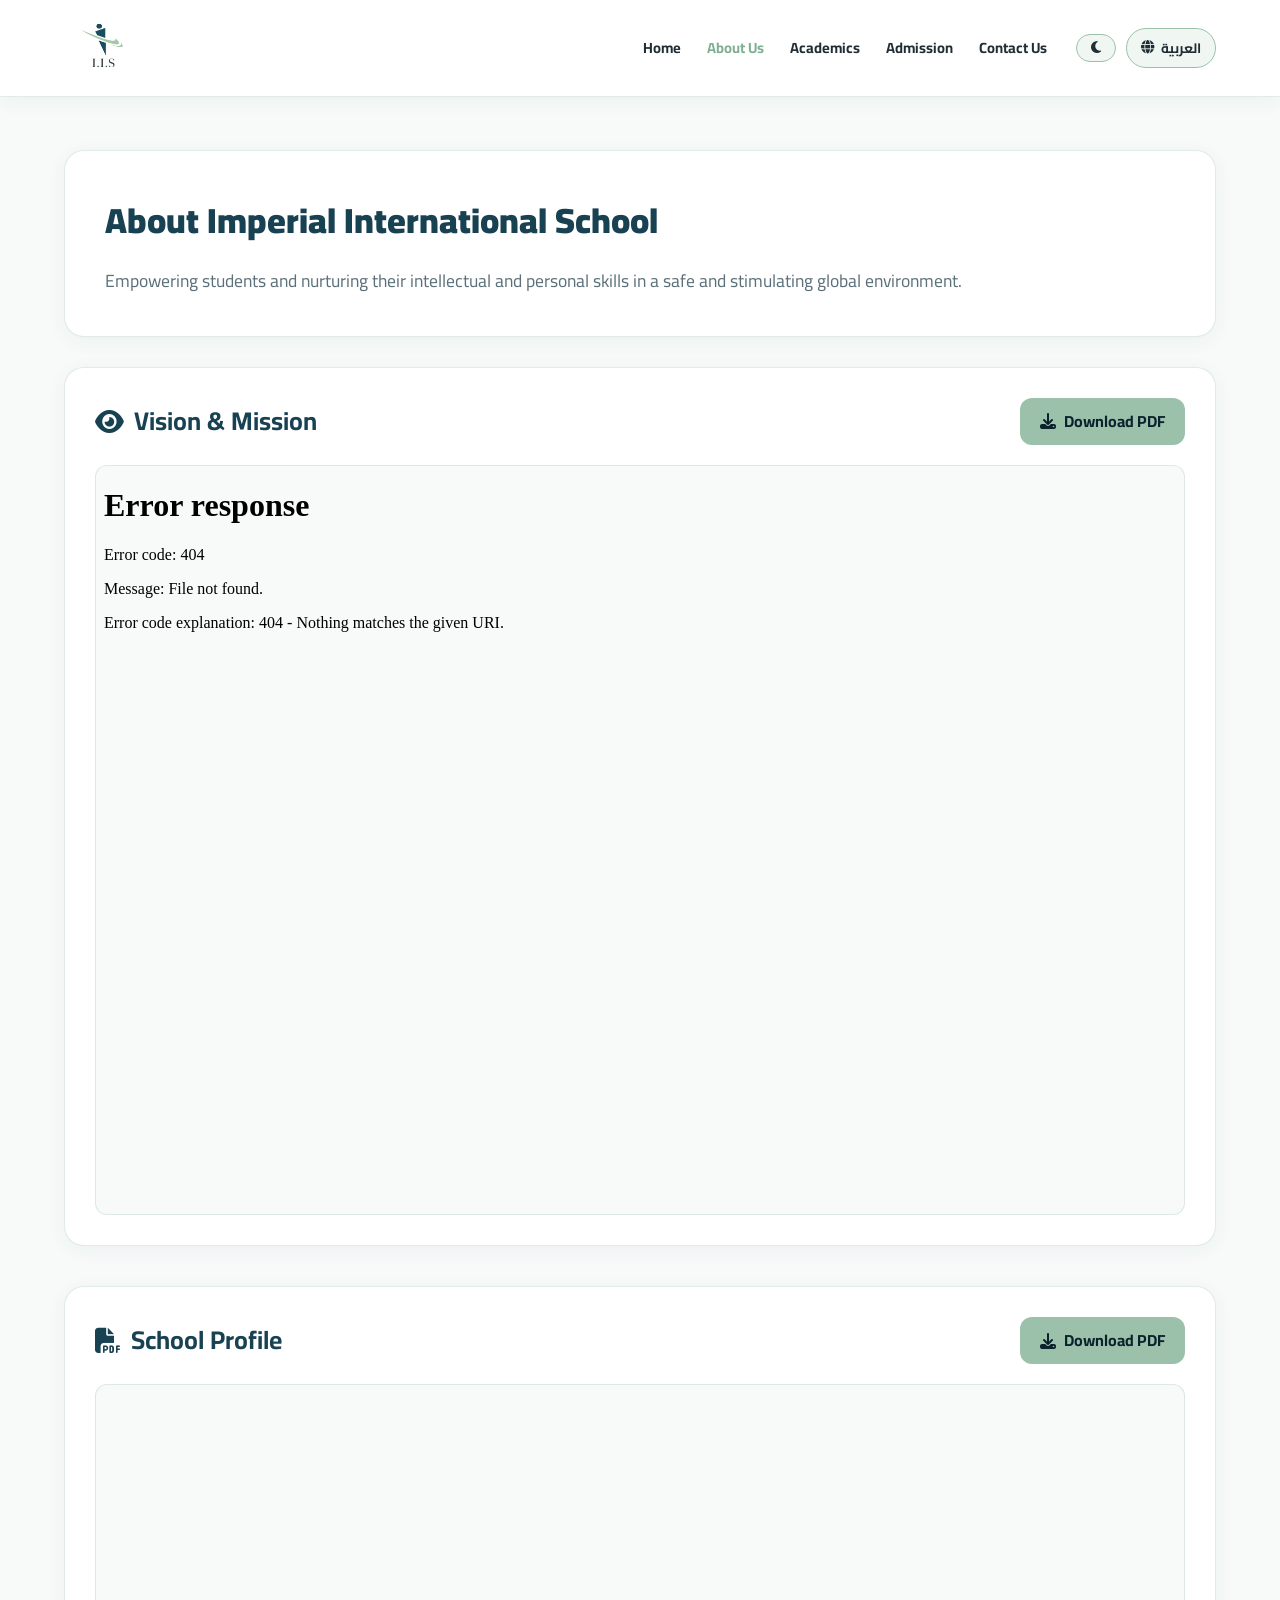
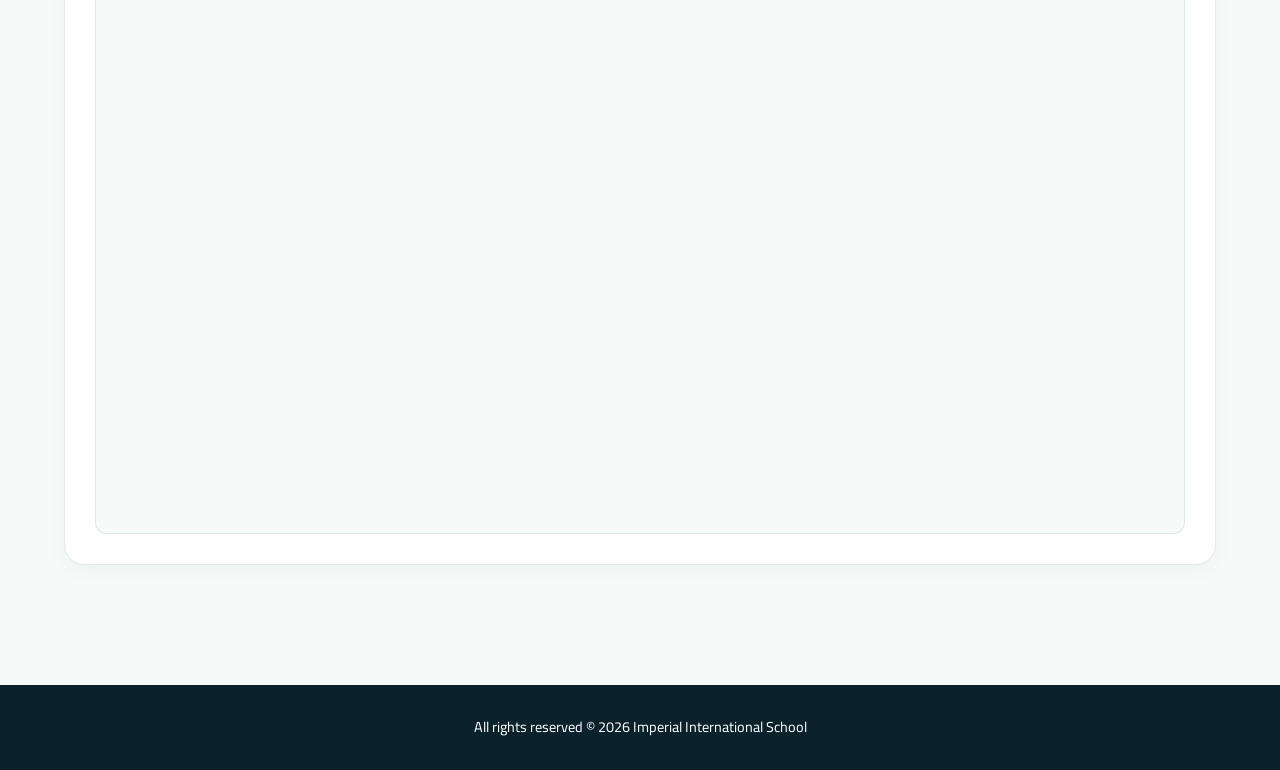
==== about.html @ c3d0365a "Update about.html" ====
<!DOCTYPE html>
<html lang="en" dir="ltr" data-theme="light" id="htmlRoot">
<head>
    <meta charset="UTF-8">
    <meta name="viewport" content="width=device-width, initial-scale=1.0">
    <title>About Us | Imperial International School</title>
    <!-- استدعاء الخط والأيقونات -->
    <link href="https://fonts.googleapis.com/css2?family=Cairo:wght@400;600;700;800;900&display=swap" rel="stylesheet">
    <link rel="stylesheet" href="https://cdnjs.cloudflare.com/ajax/libs/font-awesome/6.4.0/css/all.min.css">
    
    <style>
        /* ==================== المتغيرات ولوحة الألوان ==================== */
        :root {
            --primary: #184152;
            --primary-dark: #0b222d;
            --accent: #9bc1aa;
            --accent-hover: #7fae91;
            --accent-light: rgba(155, 193, 170, 0.12);
            --bg-light: #f7faf9;
            --white: #ffffff;
            --text-dark: #1f2d34;
            --text-muted: #5c707a;
            --shadow-sm: 0 4px 20px rgba(24, 65, 82, 0.05);
            --glass-border: rgba(155, 193, 170, 0.3);
            --header-bg: rgba(255, 255, 255, 0.95);
        }

        [data-theme="dark"] {
            --primary: #24586e;
            --primary-dark: #061218;
            --accent: #aed3bc;
            --accent-hover: #91bda1;
            --accent-light: rgba(174, 211, 188, 0.1);
            --bg-light: #081116;
            --white: #122129;
            --text-dark: #f0f5f8;
            --text-muted: #8ca2ad;
            --shadow-sm: 0 4px 20px rgba(0, 0, 0, 0.4);
            --glass-border: rgba(255, 255, 255, 0.08);
            --header-bg: rgba(18, 33, 41, 0.95);
        }

        * {
            margin: 0;
            padding: 0;
            box-sizing: border-box;
            font-family: 'Cairo', sans-serif;
            scroll-behavior: smooth;
            transition: background-color 0.3s ease, color 0.3s ease, border-color 0.3s ease;
        }

        body {
            background-color: var(--bg-light);
            color: var(--text-dark);
            line-height: 1.7;
        }

        .container {
            width: 90%;
            max-width: 1240px;
            margin: 0 auto;
        }

        /* ==================== الهيدر والشعار ==================== */
        header {
            background: var(--header-bg);
            backdrop-filter: blur(16px);
            -webkit-backdrop-filter: blur(16px);
            position: fixed;
            top: 0;
            left: 0;
            width: 100%;
            z-index: 1000;
            padding: 8px 0;
            border-bottom: 1px solid var(--glass-border);
            box-shadow: var(--shadow-sm);
        }

        .nav-container {
            display: flex;
            justify-content: space-between;
            align-items: center;
        }

        .logo-container {
            display: flex;
            align-items: center;
            text-decoration: none;
            flex-shrink: 0;
        }

        .school-logo {
            height: 80px;
            width: auto;
            max-height: 95px;
            object-fit: contain;
            transition: transform 0.3s ease;
        }

        .school-logo:hover {
            transform: scale(1.05);
        }

        .nav-right-group {
            display: flex;
            align-items: center;
            gap: 25px;
        }

        .nav-links {
            display: flex;
            list-style: none;
            align-items: center;
            gap: 18px;
        }

        .nav-links li a {
            text-decoration: none;
            color: var(--text-dark);
            font-weight: 700;
            font-size: 0.92rem;
            transition: 0.3s;
            padding: 6px 4px;
        }

        .nav-links li a:hover, 
        .nav-links li a.active {
            color: var(--accent-hover);
        }

        .controls-group {
            display: flex;
            gap: 10px;
            align-items: center;
        }

        .theme-btn, .lang-btn {
            background: rgba(155, 193, 170, 0.15);
            border: 1px solid var(--accent);
            color: var(--text-dark);
            padding: 6px 14px;
            border-radius: 20px;
            cursor: pointer;
            font-weight: 700;
            font-size: 0.85rem;
            display: flex;
            align-items: center;
            gap: 6px;
            transition: all 0.3s ease;
        }

        .theme-btn:hover, .lang-btn:hover {
            background: var(--accent);
            color: #0b222d;
        }

        /* ==================== المحتوى الرئيسي ==================== */
        .main-content {
            padding: 150px 0 80px 0;
            min-height: calc(100vh - 100px);
        }

        .about-card {
            background: var(--white);
            padding: 40px;
            border-radius: 20px;
            border: 1px solid var(--glass-border);
            box-shadow: var(--shadow-sm);
            margin-bottom: 30px;
        }

        .about-card h1 {
            font-size: 2.2rem;
            font-weight: 900;
            margin-bottom: 15px;
            color: var(--primary);
        }

        [data-theme="dark"] .about-card h1 {
            color: var(--accent);
        }

        .about-card p {
            font-size: 1.1rem;
            color: var(--text-muted);
        }

        /* ==================== قسم ملفات الـ PDF ==================== */
        .pdf-section {
            background: var(--white);
            padding: 30px;
            border-radius: 20px;
            border: 1px solid var(--glass-border);
            box-shadow: var(--shadow-sm);
            margin-bottom: 40px;
        }

        .pdf-header {
            display: flex;
            justify-content: space-between;
            align-items: center;
            margin-bottom: 20px;
            flex-wrap: wrap;
            gap: 15px;
        }

        .pdf-header h2 {
            font-size: 1.6rem;
            color: var(--primary);
            display: flex;
            align-items: center;
            gap: 10px;
        }

        [data-theme="dark"] .pdf-header h2 {
            color: var(--accent);
        }

        .download-btn {
            background: var(--accent);
            color: #0b222d;
            padding: 10px 20px;
            border-radius: 12px;
            text-decoration: none;
            font-weight: 700;
            display: inline-flex;
            align-items: center;
            gap: 8px;
            transition: all 0.3s ease;
        }

        .download-btn:hover {
            background: var(--accent-hover);
            transform: translateY(-2px);
        }

        .pdf-frame-container {
            width: 100%;
            height: 750px;
            border-radius: 12px;
            overflow: hidden;
            border: 1px solid var(--glass-border);
            background: var(--bg-light);
        }

        .pdf-frame-container iframe {
            width: 100%;
            height: 100%;
            border: none;
        }

        footer {
            background: var(--primary-dark);
            color: #ffffff;
            padding: 30px 0;
            text-align: center;
            font-size: 0.9rem;
        }
    </style>
</head>
<body>

    <!-- الهيدر الموحد -->
    <header>
        <div class="container nav-container">
            <a href="index.html" class="logo-container">
                <img src="images/imperial-logo.png" alt="Imperial International School Logo" class="school-logo">
            </a>
            
            <div class="nav-right-group">
                <ul class="nav-links">
                    <li><a href="index.html" data-key="nav-home">Home</a></li>
                    <li><a href="about.html" class="active" data-key="nav-about">About Us</a></li>
                    <li><a href="academics.html" data-key="nav-programs">Academics</a></li>
                    <li><a href="admission.html" data-key="nav-admission">Admission</a></li>
                    <li><a href="contact.html" data-key="nav-contact">Contact Us</a></li>
                </ul>

                <div class="controls-group">
                    <button class="theme-btn" id="themeToggle">
                        <i class="fa-solid fa-moon" id="themeIcon"></i>
                    </button>
                    <button class="lang-btn" id="langToggle">
                        <i class="fa-solid fa-globe"></i> <span id="langText">العربية</span>
                    </button>
                </div>
            </div>
        </div>
    </header>

    <!-- المحتوى الرئيسي -->
    <main class="main-content">
        <div class="container">
            <!-- بطاقة التعريف -->
            <div class="about-card">
                <h1 data-key="about-title">About Imperial International School</h1>
                <p data-key="about-desc">Empowering students and nurturing their intellectual and personal skills in a safe and stimulating global environment.</p>
            </div>

            <!-- 1. قسم ملف الرؤية والرسالة Vision PDF -->
            <section class="pdf-section" id="Vision">
                <div class="pdf-header">
                    <h2><i class="fa-solid fa-eye"></i> <span data-key="vision-title">Vision & Mission</span></h2>
                    <a href="IIS Profile/Vision.pdf" download class="download-btn">
                        <i class="fa-solid fa-download"></i> <span data-key="pdf-download">Download PDF</span>
                    </a>
                </div>

                <div class="pdf-frame-container">
                    <iframe src="IIS Profile/Vision.pdf">
                        <p>Your browser does not support embedded PDFs. <a href="IIS Profile/Vision.pdf">Click here to download</a>.</p>
                    </iframe>
                </div>
            </section>

            <!-- 2. قسم ملف بروفايل المدرسة School Profile PDF -->
            <section class="pdf-section" id="profile">
                <div class="pdf-header">
                    <h2><i class="fa-solid fa-file-pdf"></i> <span data-key="profile-title">School Profile</span></h2>
                    <a href="IIS Profile/IIS-School-Profile.pdf" download class="download-btn">
                        <i class="fa-solid fa-download"></i> <span data-key="pdf-download">Download PDF</span>
                    </a>
                </div>

                <div class="pdf-frame-container">
                    <iframe src="IIS Profile/IIS-School-Profile.pdf">
                        <p>Your browser does not support embedded PDFs. <a href="IIS Profile/IIS-School-Profile.pdf">Click here to download</a>.</p>
                    </iframe>
                </div>
            </section>
        </div>
    </main>

    <!-- الفوتر -->
    <footer>
        <div class="container">
            <p data-key="footer-text">All rights reserved © 2026 Imperial International School</p>
        </div>
    </footer>

    <!-- السكربت للتحكم بالوضع واللغة -->
    <script>
        const translations = {
            ar: {
                "nav-home": "الرئيسية",
                "nav-about": "عن المدرسة",
                "nav-programs": "البرامج التعليمية",
                "nav-admission": "القبول والتسجيل",
                "nav-contact": "تواصل معنا",
                "about-title": "عن مدرسة الفخامة العالمية",
                "about-desc": "تمكين الطلاب وتنمية مهاراتهم الفكرية والشخصية من خلال بيئة تعليمية آمنة ومحفزة ذات معايير عالمية.",
                "vision-title": "الرؤية والرسالة",
                "profile-title": "الملف التعريفي للمدرسة",
                "pdf-download": "تحميل الملف (PDF)",
                "footer-text": "جميع الحقوق محفوظة © 2026 مدرسة الفخامة العالمية",
                "lang-btn": "English"
            },
            en: {
                "nav-home": "Home",
                "nav-about": "About Us",
                "nav-programs": "Academics",
                "nav-admission": "Admission",
                "nav-contact": "Contact Us",
                "about-title": "About Imperial International School",
                "about-desc": "Empowering students and nurturing their intellectual and personal skills in a safe and stimulating global environment.",
                "vision-title": "Vision & Mission",
                "profile-title": "School Profile",
                "pdf-download": "Download PDF",
                "footer-text": "All rights reserved © 2026 Imperial International School",
                "lang-btn": "العربية"
            }
        };

        const themeToggleBtn = document.getElementById('themeToggle');
        const themeIcon = document.getElementById('themeIcon');
        
        const savedTheme = localStorage.getItem('theme') || 'light';
        document.documentElement.setAttribute('data-theme', savedTheme);
        updateThemeIcon(savedTheme);

        themeToggleBtn.addEventListener('click', () => {
            const currentTheme = document.documentElement.getAttribute('data-theme');
            const newTheme = currentTheme === 'dark' ? 'light' : 'dark';
            
            document.documentElement.setAttribute('data-theme', newTheme);
            localStorage.setItem('theme', newTheme);
            updateThemeIcon(newTheme);
        });

        function updateThemeIcon(theme) {
            if (theme === 'dark') {
                themeIcon.className = 'fa-solid fa-sun';
            } else {
                themeIcon.className = 'fa-solid fa-moon';
            }
        }

        const langToggleBtn = document.getElementById('langToggle');
        const langText = document.getElementById('langText');
        
        let currentLang = localStorage.getItem('lang') || 'en';
        applyLanguage(currentLang);

        langToggleBtn.addEventListener('click', () => {
            currentLang = currentLang === 'en' ? 'ar' : 'en';
            localStorage.setItem('lang', currentLang);
            applyLanguage(currentLang);
        });

        function applyLanguage(lang) {
            document.documentElement.setAttribute('lang', lang);
            document.documentElement.setAttribute('dir', lang === 'ar' ? 'rtl' : 'ltr');
            
            document.querySelectorAll('[data-key]').forEach(elem => {
                const key = elem.getAttribute('data-key');
                if (translations[lang] && translations[lang][key]) {
                    elem.textContent = translations[lang][key];
                }
            });

            langText.textContent = translations[lang]["lang-btn"];
        }
    </script>
</body>
</html>
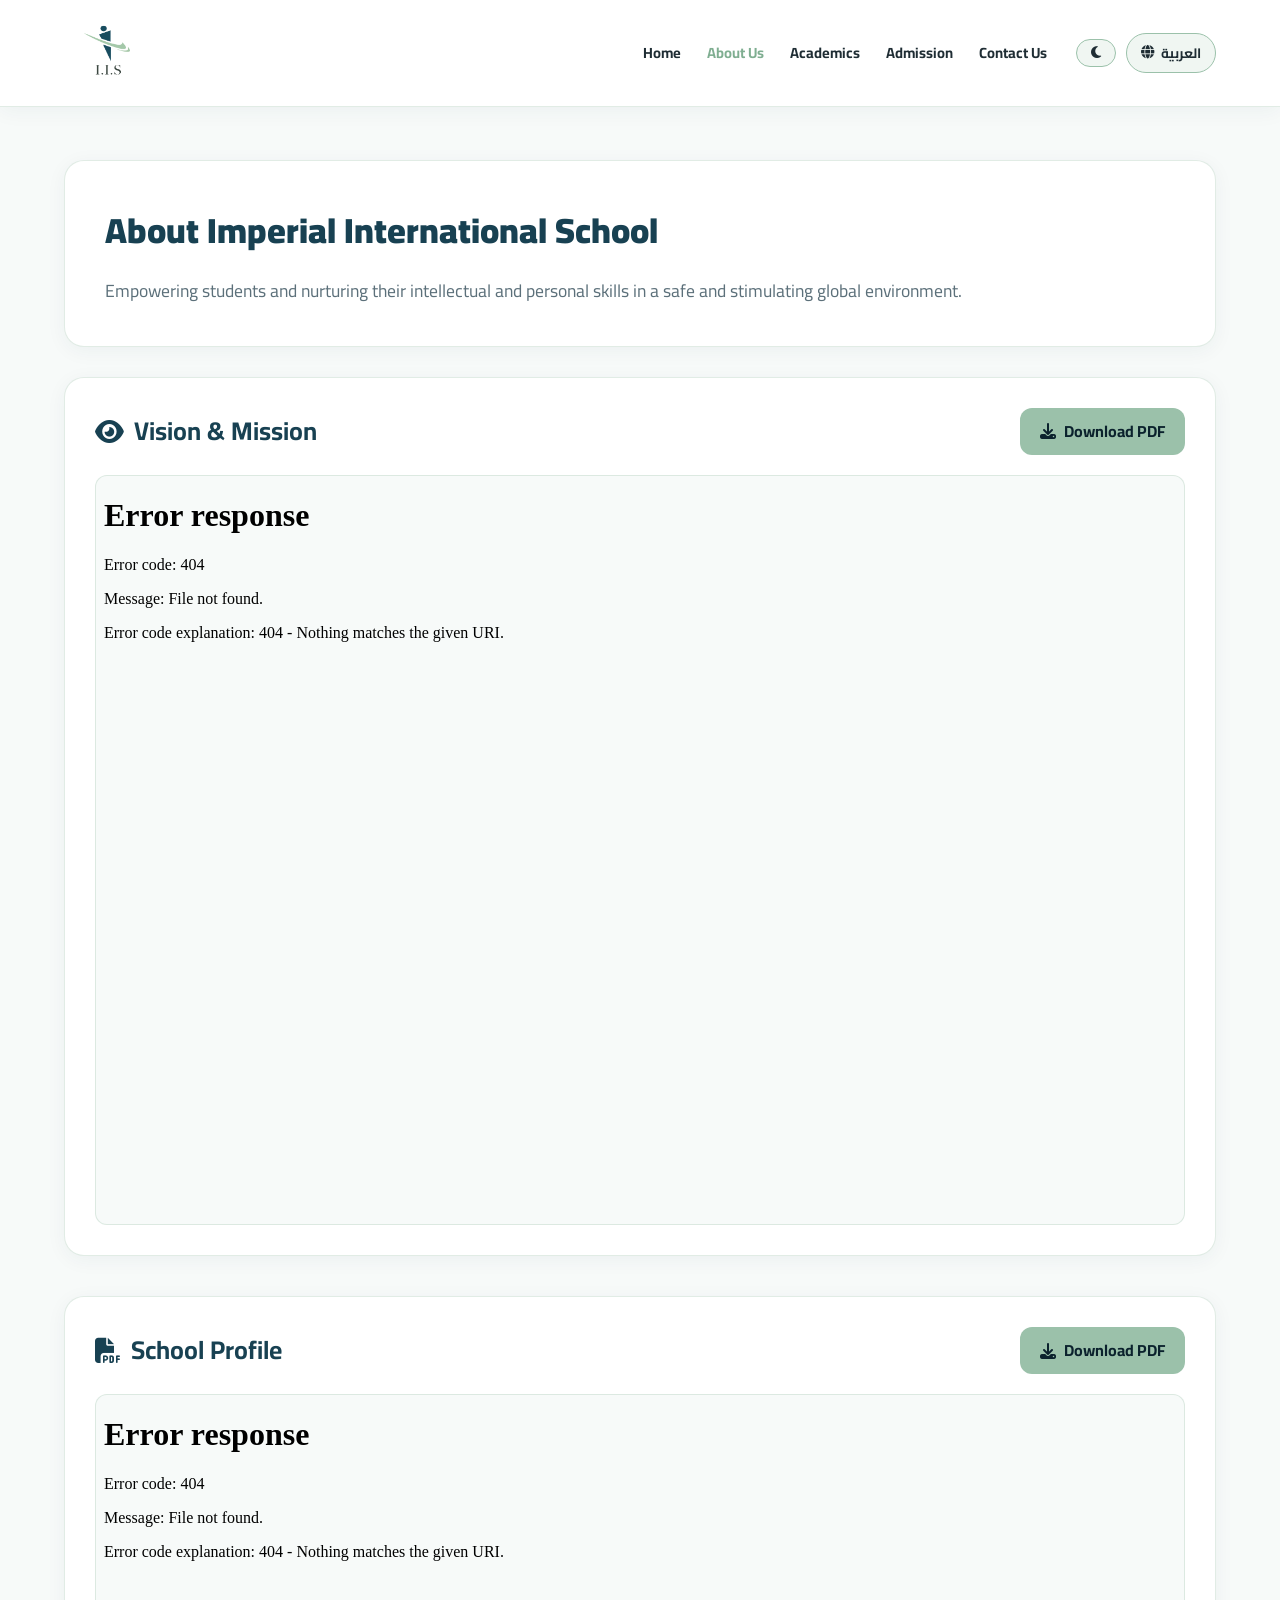
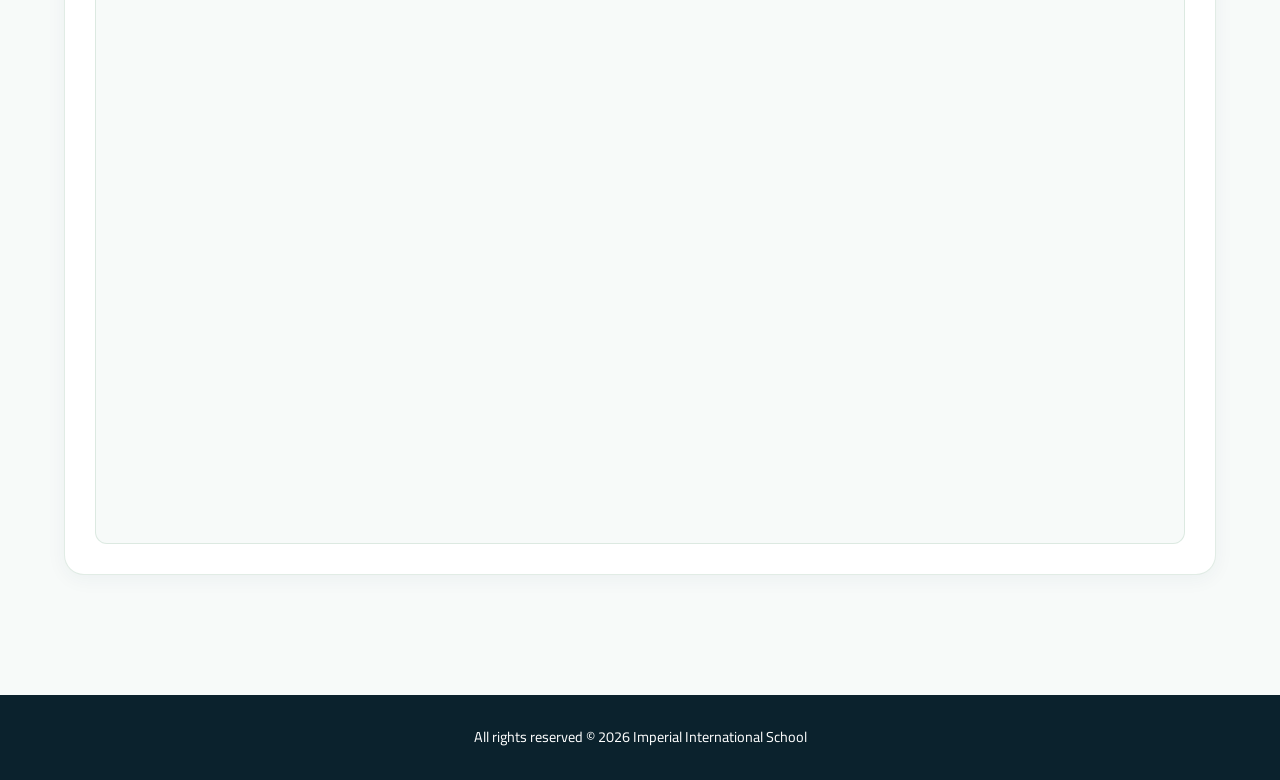
==== commit ee9cf039: "Update about.html" ====
--- a/about.html
+++ b/about.html
@@ -90,9 +90,9 @@
         }
 
         .school-logo {
-            height: 80px;
+            height: 90px;
             width: auto;
-            max-height: 95px;
+            max-height: 100px;
             object-fit: contain;
             transition: transform 0.3s ease;
         }
@@ -156,8 +156,8 @@
 
         /* ==================== المحتوى الرئيسي ==================== */
         .main-content {
-            padding: 150px 0 80px 0;
-            min-height: calc(100vh - 100px);
+            padding: 160px 0 80px 0;
+            min-height: calc(100vh - 180px);
         }
 
         .about-card {
@@ -301,14 +301,14 @@
             <section class="pdf-section" id="Vision">
                 <div class="pdf-header">
                     <h2><i class="fa-solid fa-eye"></i> <span data-key="vision-title">Vision & Mission</span></h2>
-                    <a href="IIS Profile/Vision.pdf" download class="download-btn">
+                    <a href="IIS-Profile/Vision.pdf" download class="download-btn">
                         <i class="fa-solid fa-download"></i> <span data-key="pdf-download">Download PDF</span>
                     </a>
                 </div>
 
                 <div class="pdf-frame-container">
-                    <iframe src="IIS Profile/Vision.pdf">
-                        <p>Your browser does not support embedded PDFs. <a href="IIS Profile/Vision.pdf">Click here to download</a>.</p>
+                    <iframe src="IIS-Profile/Vision.pdf">
+                        <p>Your browser does not support embedded PDFs. <a href="IIS-Profile/Vision.pdf">Click here to download</a>.</p>
                     </iframe>
                 </div>
             </section>
@@ -317,14 +317,14 @@
             <section class="pdf-section" id="profile">
                 <div class="pdf-header">
                     <h2><i class="fa-solid fa-file-pdf"></i> <span data-key="profile-title">School Profile</span></h2>
-                    <a href="IIS Profile/IIS-School-Profile.pdf" download class="download-btn">
+                    <a href="IIS-Profile/IIS-School-Profile.pdf" download class="download-btn">
                         <i class="fa-solid fa-download"></i> <span data-key="pdf-download">Download PDF</span>
                     </a>
                 </div>
 
                 <div class="pdf-frame-container">
-                    <iframe src="IIS Profile/IIS-School-Profile.pdf">
-                        <p>Your browser does not support embedded PDFs. <a href="IIS Profile/IIS-School-Profile.pdf">Click here to download</a>.</p>
+                    <iframe src="IIS-Profile/IIS-School-Profile.pdf">
+                        <p>Your browser does not support embedded PDFs. <a href="IIS-Profile/IIS-School-Profile.pdf">Click here to download</a>.</p>
                     </iframe>
                 </div>
             </section>
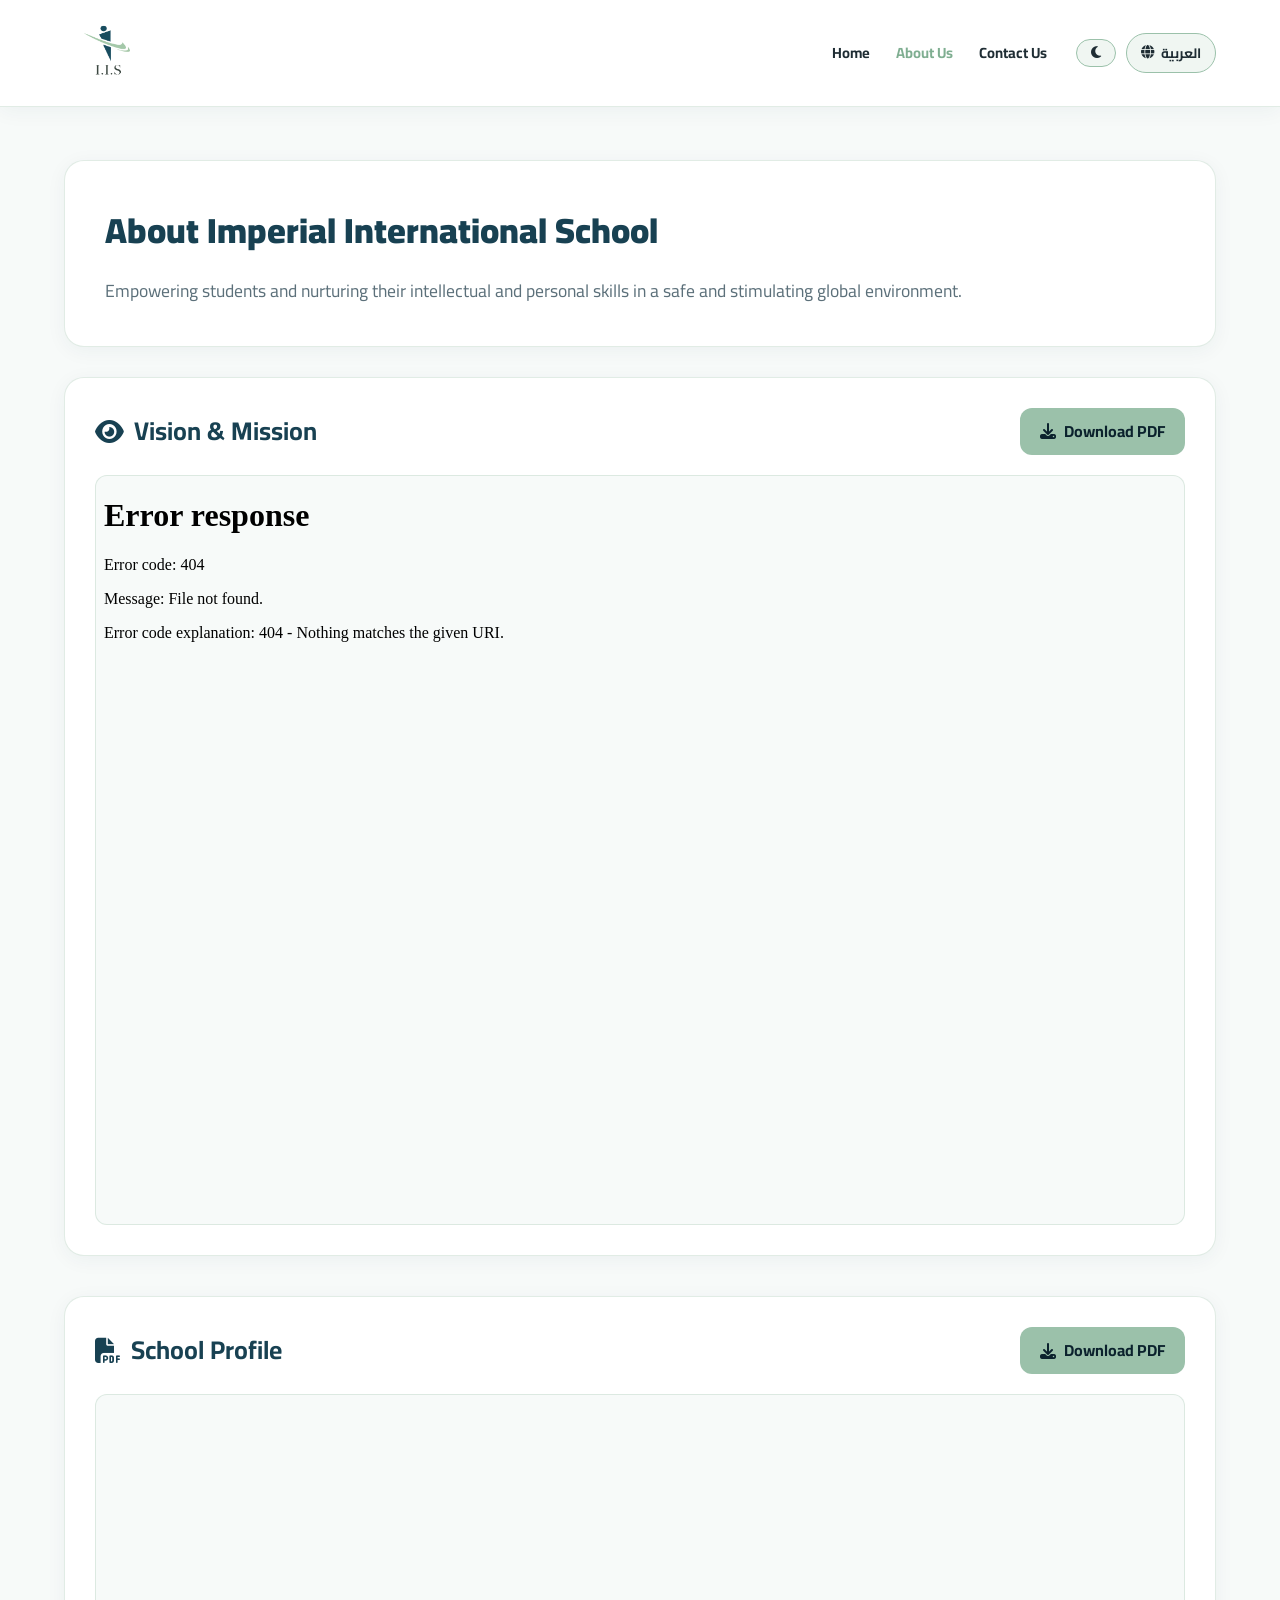
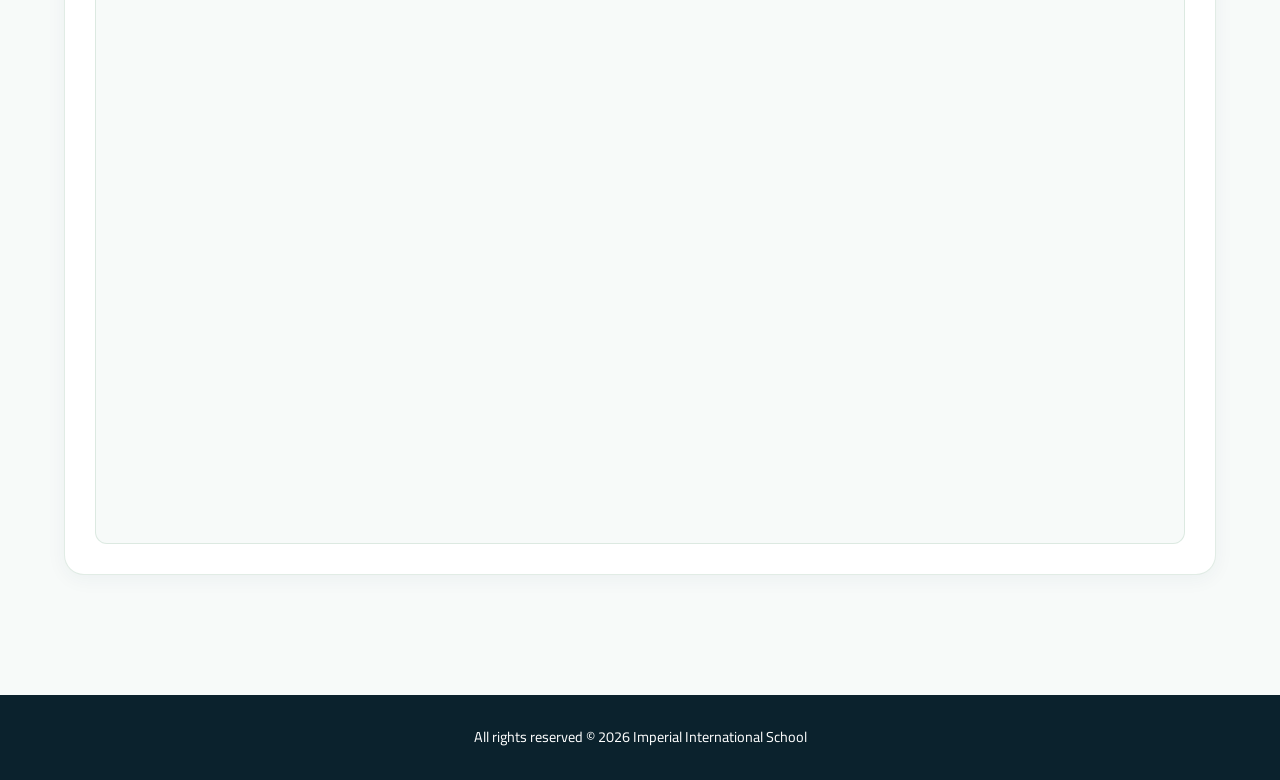
==== commit 4132934d: "Update navigation and PDF links in about.html Removed Academics and Admission links from navigation " ====
--- a/about.html
+++ b/about.html
@@ -271,8 +271,7 @@
                 <ul class="nav-links">
                     <li><a href="index.html" data-key="nav-home">Home</a></li>
                     <li><a href="about.html" class="active" data-key="nav-about">About Us</a></li>
-                    <li><a href="academics.html" data-key="nav-programs">Academics</a></li>
-                    <li><a href="admission.html" data-key="nav-admission">Admission</a></li>
+                    <!-- تم حذف Academics و Admission من القائمة -->
                     <li><a href="contact.html" data-key="nav-contact">Contact Us</a></li>
                 </ul>
 
@@ -297,34 +296,34 @@
                 <p data-key="about-desc">Empowering students and nurturing their intellectual and personal skills in a safe and stimulating global environment.</p>
             </div>
 
-            <!-- 1. قسم ملف الرؤية والرسالة Vision PDF -->
+            <!-- قسم ملف الرؤية والرسالة Vision PDF -->
             <section class="pdf-section" id="Vision">
                 <div class="pdf-header">
                     <h2><i class="fa-solid fa-eye"></i> <span data-key="vision-title">Vision & Mission</span></h2>
-                    <a href="IIS-Profile/Vision.pdf" download class="download-btn">
+                    <a href="IIS%20Profile/Vision.pdf" download class="download-btn">
                         <i class="fa-solid fa-download"></i> <span data-key="pdf-download">Download PDF</span>
                     </a>
                 </div>
 
                 <div class="pdf-frame-container">
-                    <iframe src="IIS-Profile/Vision.pdf">
-                        <p>Your browser does not support embedded PDFs. <a href="IIS-Profile/Vision.pdf">Click here to download</a>.</p>
+                    <iframe src="IIS%20Profile/Vision.pdf">
+                        <p>Your browser does not support embedded PDFs. <a href="IIS%20Profile/Vision.pdf">Click here to download</a>.</p>
                     </iframe>
                 </div>
             </section>
 
-            <!-- 2. قسم ملف بروفايل المدرسة School Profile PDF -->
+            <!-- قسم ملف بروفايل المدرسة School Profile PDF -->
             <section class="pdf-section" id="profile">
                 <div class="pdf-header">
                     <h2><i class="fa-solid fa-file-pdf"></i> <span data-key="profile-title">School Profile</span></h2>
-                    <a href="IIS-Profile/IIS-School-Profile.pdf" download class="download-btn">
+                    <a href="IIS%20Profile/IIS-School-Profile.pdf" download class="download-btn">
                         <i class="fa-solid fa-download"></i> <span data-key="pdf-download">Download PDF</span>
                     </a>
                 </div>
 
                 <div class="pdf-frame-container">
-                    <iframe src="IIS-Profile/IIS-School-Profile.pdf">
-                        <p>Your browser does not support embedded PDFs. <a href="IIS-Profile/IIS-School-Profile.pdf">Click here to download</a>.</p>
+                    <iframe src="IIS%20Profile/IIS-School-Profile.pdf">
+                        <p>Your browser does not support embedded PDFs. <a href="IIS%20Profile/IIS-School-Profile.pdf">Click here to download</a>.</p>
                     </iframe>
                 </div>
             </section>
@@ -344,8 +343,6 @@
             ar: {
                 "nav-home": "الرئيسية",
                 "nav-about": "عن المدرسة",
-                "nav-programs": "البرامج التعليمية",
-                "nav-admission": "القبول والتسجيل",
                 "nav-contact": "تواصل معنا",
                 "about-title": "عن مدرسة الفخامة العالمية",
                 "about-desc": "تمكين الطلاب وتنمية مهاراتهم الفكرية والشخصية من خلال بيئة تعليمية آمنة ومحفزة ذات معايير عالمية.",
@@ -358,8 +355,6 @@
             en: {
                 "nav-home": "Home",
                 "nav-about": "About Us",
-                "nav-programs": "Academics",
-                "nav-admission": "Admission",
                 "nav-contact": "Contact Us",
                 "about-title": "About Imperial International School",
                 "about-desc": "Empowering students and nurturing their intellectual and personal skills in a safe and stimulating global environment.",
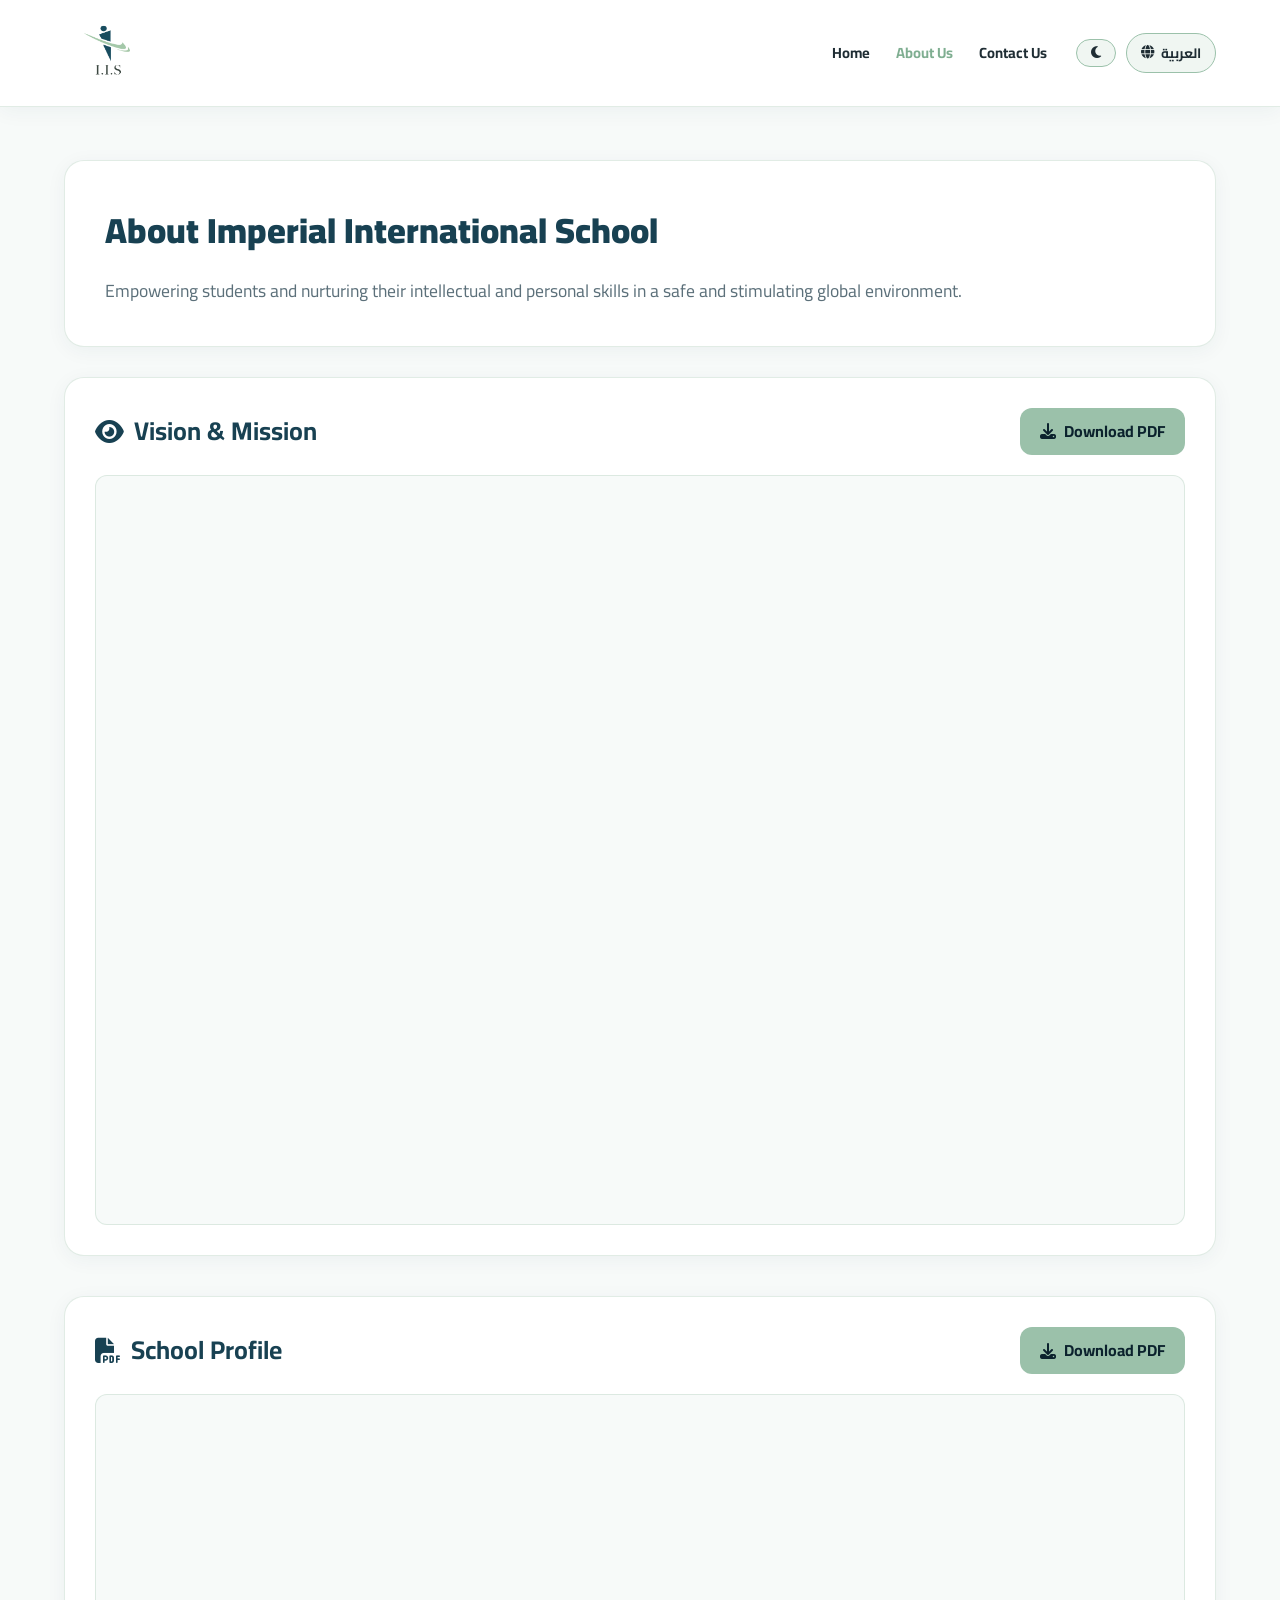
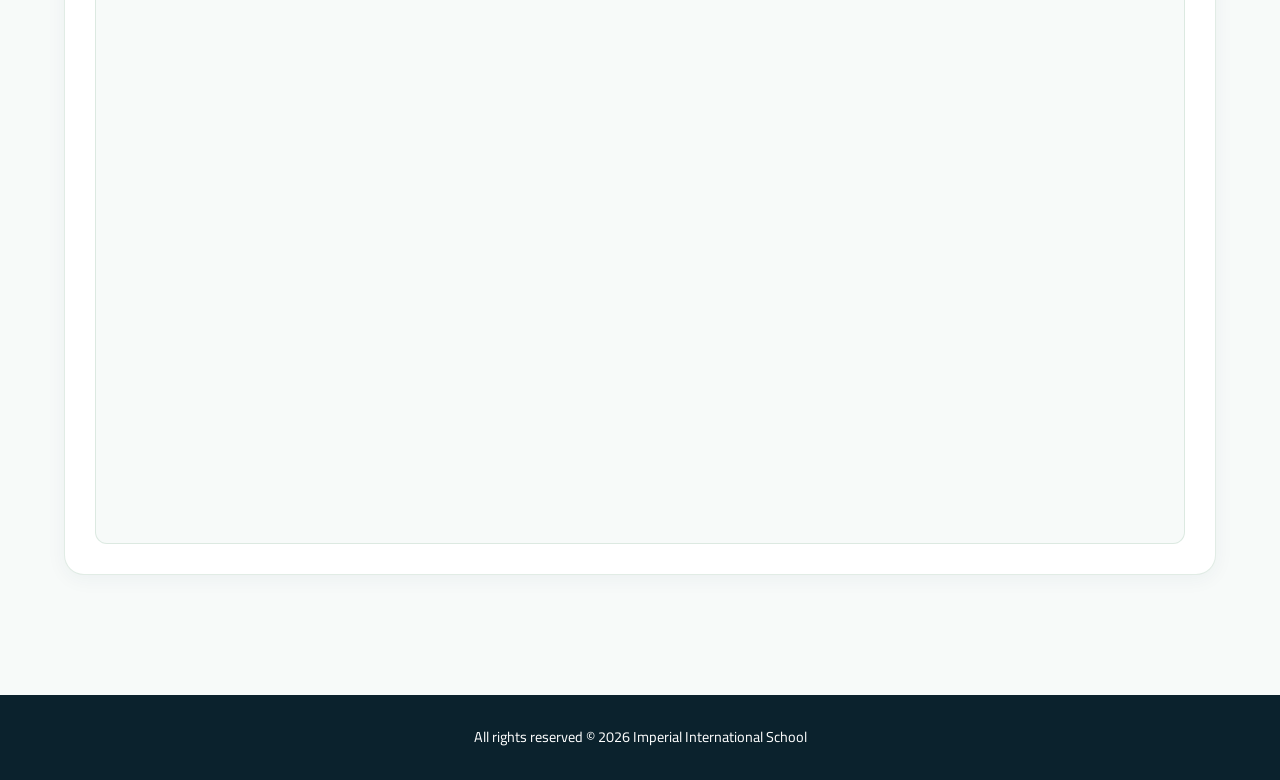
==== commit f22eae5c: "Update about.html" ====
--- a/about.html
+++ b/about.html
@@ -271,7 +271,6 @@
                 <ul class="nav-links">
                     <li><a href="index.html" data-key="nav-home">Home</a></li>
                     <li><a href="about.html" class="active" data-key="nav-about">About Us</a></li>
-                    <!-- تم حذف Academics و Admission من القائمة -->
                     <li><a href="contact.html" data-key="nav-contact">Contact Us</a></li>
                 </ul>
 
@@ -369,6 +368,7 @@
         const themeToggleBtn = document.getElementById('themeToggle');
         const themeIcon = document.getElementById('themeIcon');
         
+        // جعل الثيم الافتراضي نهاري (light) إذا لم يتم اختياره مسبقاً
         const savedTheme = localStorage.getItem('theme') || 'light';
         document.documentElement.setAttribute('data-theme', savedTheme);
         updateThemeIcon(savedTheme);
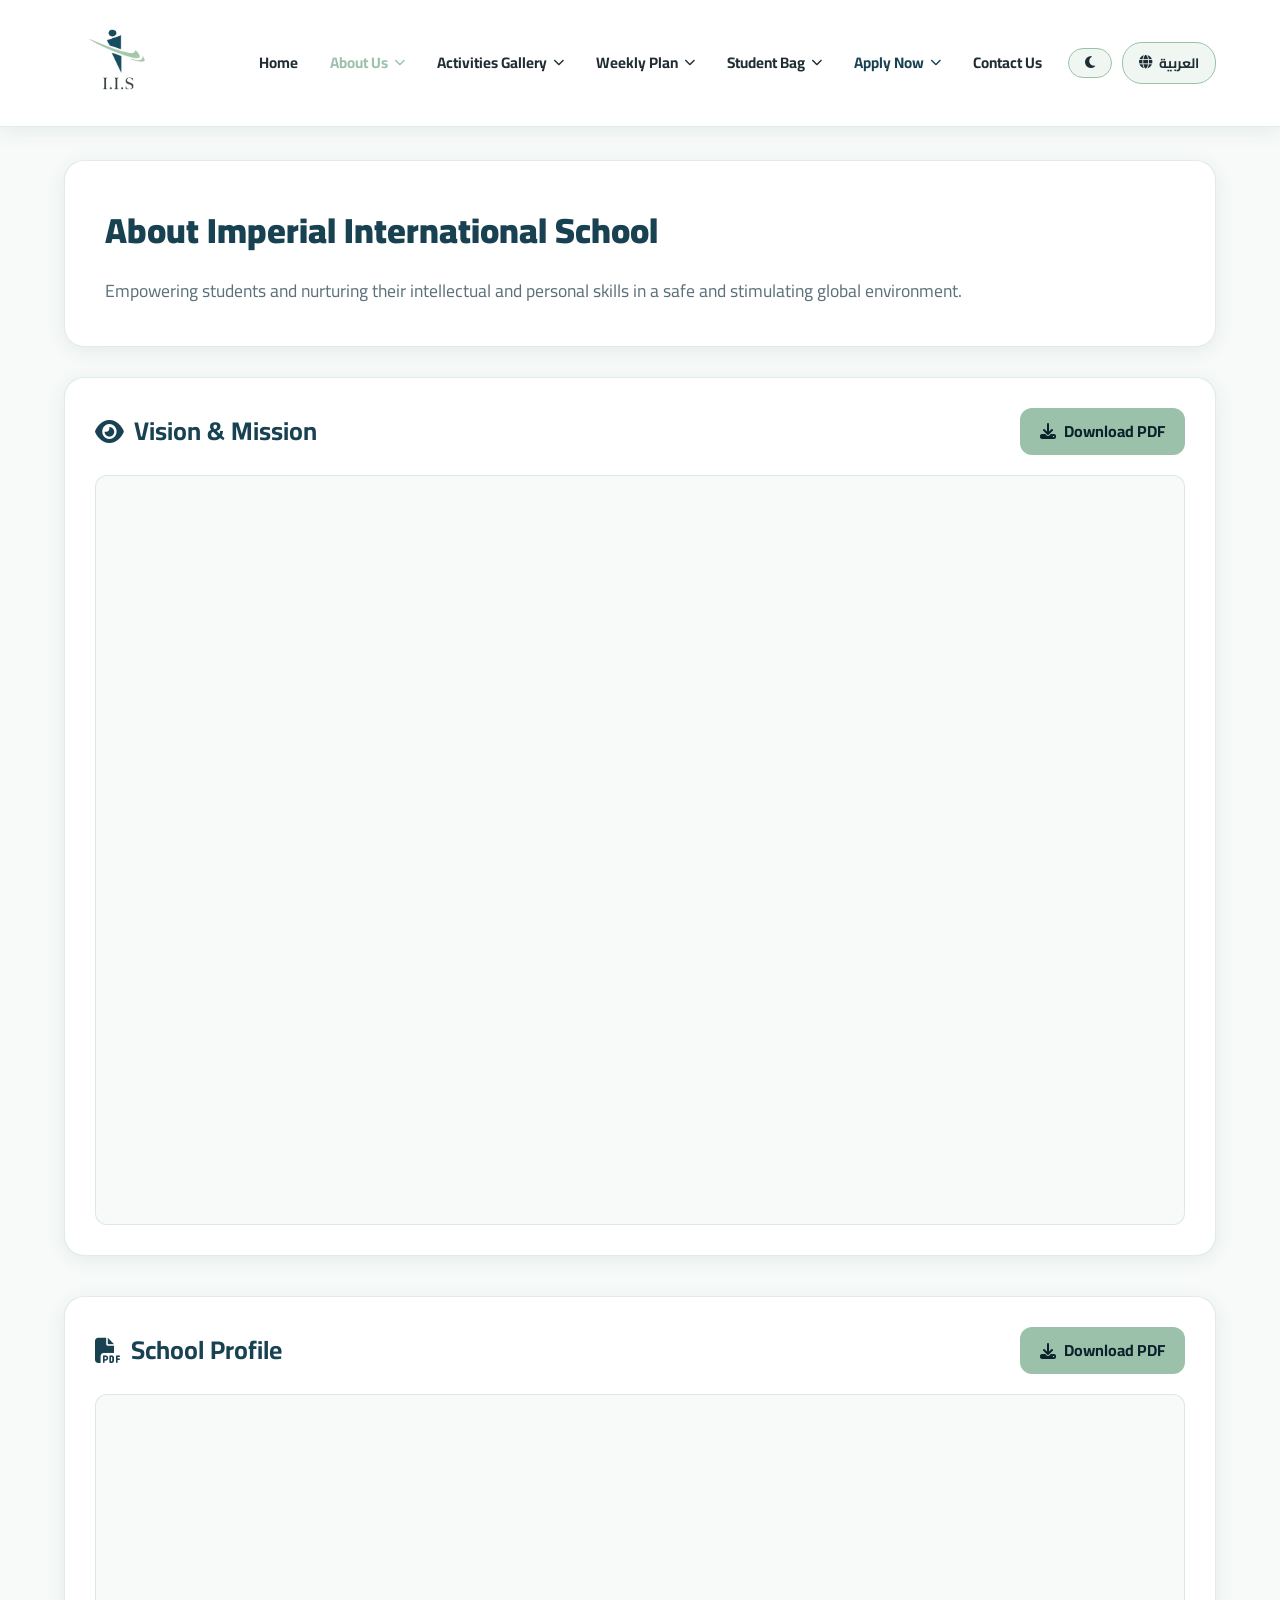
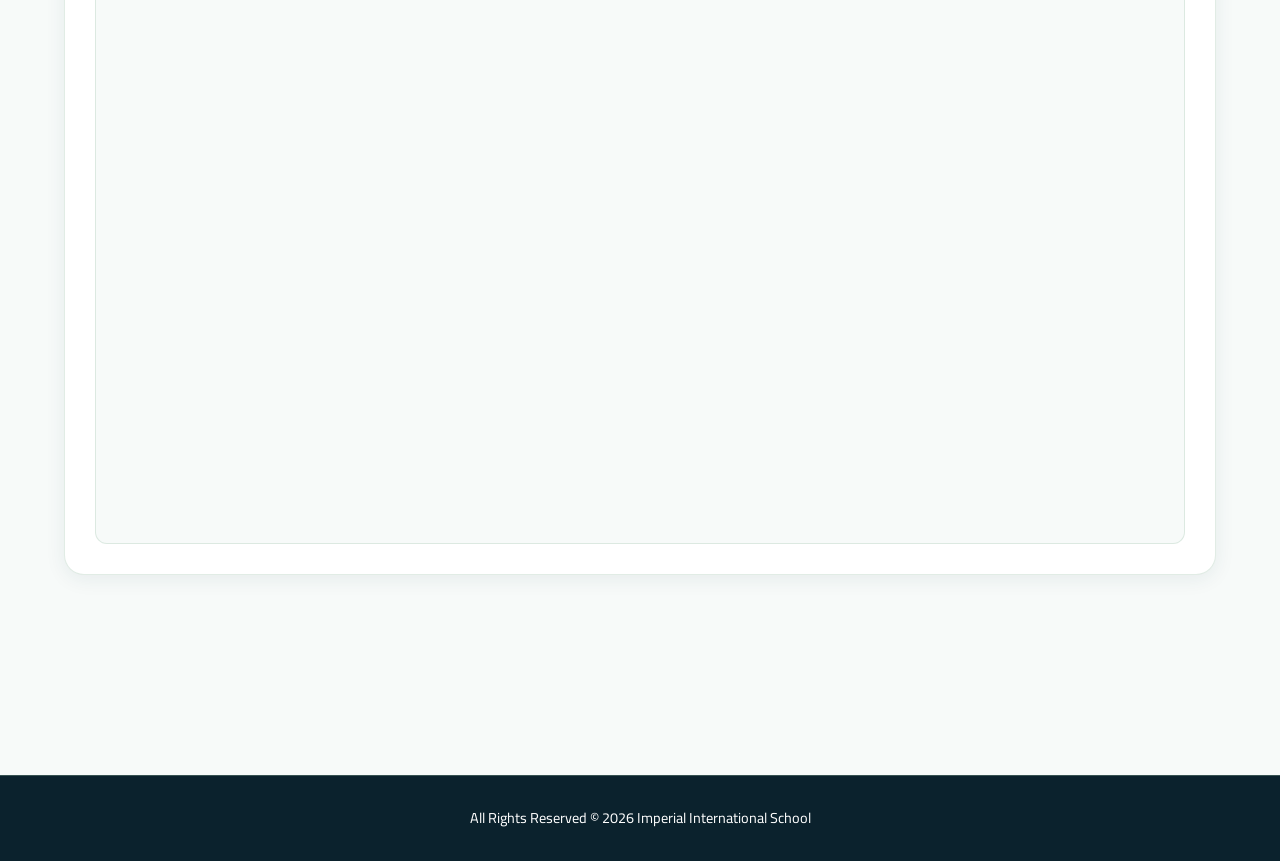
==== commit 7450e1a2: "Update about.html" ====
--- a/about.html
+++ b/about.html
@@ -8,153 +8,10 @@
     <link href="https://fonts.googleapis.com/css2?family=Cairo:wght@400;600;700;800;900&display=swap" rel="stylesheet">
     <link rel="stylesheet" href="https://cdnjs.cloudflare.com/ajax/libs/font-awesome/6.4.0/css/all.min.css">
     
+    <!-- ربط ملف الـ CSS المنفصل -->
+    <link rel="stylesheet" href="style.css">
+
     <style>
-        /* ==================== المتغيرات ولوحة الألوان ==================== */
-        :root {
-            --primary: #184152;
-            --primary-dark: #0b222d;
-            --accent: #9bc1aa;
-            --accent-hover: #7fae91;
-            --accent-light: rgba(155, 193, 170, 0.12);
-            --bg-light: #f7faf9;
-            --white: #ffffff;
-            --text-dark: #1f2d34;
-            --text-muted: #5c707a;
-            --shadow-sm: 0 4px 20px rgba(24, 65, 82, 0.05);
-            --glass-border: rgba(155, 193, 170, 0.3);
-            --header-bg: rgba(255, 255, 255, 0.95);
-        }
-
-        [data-theme="dark"] {
-            --primary: #24586e;
-            --primary-dark: #061218;
-            --accent: #aed3bc;
-            --accent-hover: #91bda1;
-            --accent-light: rgba(174, 211, 188, 0.1);
-            --bg-light: #081116;
-            --white: #122129;
-            --text-dark: #f0f5f8;
-            --text-muted: #8ca2ad;
-            --shadow-sm: 0 4px 20px rgba(0, 0, 0, 0.4);
-            --glass-border: rgba(255, 255, 255, 0.08);
-            --header-bg: rgba(18, 33, 41, 0.95);
-        }
-
-        * {
-            margin: 0;
-            padding: 0;
-            box-sizing: border-box;
-            font-family: 'Cairo', sans-serif;
-            scroll-behavior: smooth;
-            transition: background-color 0.3s ease, color 0.3s ease, border-color 0.3s ease;
-        }
-
-        body {
-            background-color: var(--bg-light);
-            color: var(--text-dark);
-            line-height: 1.7;
-        }
-
-        .container {
-            width: 90%;
-            max-width: 1240px;
-            margin: 0 auto;
-        }
-
-        /* ==================== الهيدر والشعار ==================== */
-        header {
-            background: var(--header-bg);
-            backdrop-filter: blur(16px);
-            -webkit-backdrop-filter: blur(16px);
-            position: fixed;
-            top: 0;
-            left: 0;
-            width: 100%;
-            z-index: 1000;
-            padding: 8px 0;
-            border-bottom: 1px solid var(--glass-border);
-            box-shadow: var(--shadow-sm);
-        }
-
-        .nav-container {
-            display: flex;
-            justify-content: space-between;
-            align-items: center;
-        }
-
-        .logo-container {
-            display: flex;
-            align-items: center;
-            text-decoration: none;
-            flex-shrink: 0;
-        }
-
-        .school-logo {
-            height: 90px;
-            width: auto;
-            max-height: 100px;
-            object-fit: contain;
-            transition: transform 0.3s ease;
-        }
-
-        .school-logo:hover {
-            transform: scale(1.05);
-        }
-
-        .nav-right-group {
-            display: flex;
-            align-items: center;
-            gap: 25px;
-        }
-
-        .nav-links {
-            display: flex;
-            list-style: none;
-            align-items: center;
-            gap: 18px;
-        }
-
-        .nav-links li a {
-            text-decoration: none;
-            color: var(--text-dark);
-            font-weight: 700;
-            font-size: 0.92rem;
-            transition: 0.3s;
-            padding: 6px 4px;
-        }
-
-        .nav-links li a:hover, 
-        .nav-links li a.active {
-            color: var(--accent-hover);
-        }
-
-        .controls-group {
-            display: flex;
-            gap: 10px;
-            align-items: center;
-        }
-
-        .theme-btn, .lang-btn {
-            background: rgba(155, 193, 170, 0.15);
-            border: 1px solid var(--accent);
-            color: var(--text-dark);
-            padding: 6px 14px;
-            border-radius: 20px;
-            cursor: pointer;
-            font-weight: 700;
-            font-size: 0.85rem;
-            display: flex;
-            align-items: center;
-            gap: 6px;
-            transition: all 0.3s ease;
-        }
-
-        .theme-btn:hover, .lang-btn:hover {
-            background: var(--accent);
-            color: #0b222d;
-        }
-
-        /* ==================== المحتوى الرئيسي ==================== */
         .main-content {
             padding: 160px 0 80px 0;
             min-height: calc(100vh - 180px);
@@ -185,7 +42,6 @@
             color: var(--text-muted);
         }
 
-        /* ==================== قسم ملفات الـ PDF ==================== */
         .pdf-section {
             background: var(--white);
             padding: 30px;
@@ -260,29 +116,90 @@
 </head>
 <body>
 
-    <!-- الهيدر الموحد -->
-    <header>
+    <!-- الهيدر الموحد الشامل لجميع القوائم -->
+    <header id="header">
         <div class="container nav-container">
             <a href="index.html" class="logo-container">
                 <img src="images/imperial-logo.png" alt="Imperial International School Logo" class="school-logo">
             </a>
             
-            <div class="nav-right-group">
+            <nav>
                 <ul class="nav-links">
-                    <li><a href="index.html" data-key="nav-home">Home</a></li>
-                    <li><a href="about.html" class="active" data-key="nav-about">About Us</a></li>
-                    <li><a href="contact.html" data-key="nav-contact">Contact Us</a></li>
+                    <li><a href="index.html" data-ar="الرئيسية">Home</a></li>
+                    
+                    <!-- About Us (Dropdown) -->
+                    <li class="dropdown">
+                        <a href="about.html" class="dropdown-btn active" data-ar="عنّا">
+                            About Us <i class="fas fa-chevron-down nav-arrow"></i>
+                        </a>
+                        <ul class="dropdown-menu">
+                            <li><a href="IIS%20Profile/Academic%20Calendar%202027.pdf" target="_blank" data-ar="التقويم الدراسي">Academic Calendar</a></li>
+                            <li><a href="about.html#profile" data-ar="الملف التعريفي">School Profile</a></li>
+                            <li><a href="about.html#guide" data-ar="دليل المدرسة">School Guide</a></li>
+                        </ul>
+                    </li>
+
+                    <!-- Gallery (Dropdown) -->
+                    <li class="dropdown">
+                        <a href="#gallery" class="dropdown-btn" data-ar="معرض الأنشطة">
+                            Activities Gallery <i class="fas fa-chevron-down nav-arrow"></i>
+                        </a>
+                        <ul class="dropdown-menu">
+                            <li><a href="#campus-landmarks" data-ar="أبرز معالم الحرم المدرسي">Campus Landmarks</a></li>
+                            <li><a href="#events" data-ar="أحداث وفعاليات">Events & Activities</a></li>
+                            <li><a href="#ceremonies" data-ar="الاحتفالات والمراسم">Celebrations & Ceremonies</a></li>
+                        </ul>
+                    </li>
+
+                    <!-- Weekly Plan (Dropdown) -->
+                    <li class="dropdown">
+                        <a href="weekly-plan.html" class="dropdown-btn" data-ar="الخطة الأسبوعية">
+                            Weekly Plan <i class="fas fa-chevron-down nav-arrow"></i>
+                        </a>
+                        <ul class="dropdown-menu">
+                            <li><a href="weekly-plan.html#weekly-plans" data-ar="الخطة الأسبوعية">Weekly Plans</a></li>
+                            <li><a href="quiz-materials.html" data-ar="مواد الاختبارات القصيرة">Quiz Materials</a></li>
+                        </ul>
+                    </li>
+
+                    <!-- Student Bag (Dropdown) -->
+                    <li class="dropdown">
+                        <a href="#student-bag" class="dropdown-btn" data-ar="حقيبة الطالب">
+                            Student Bag <i class="fas fa-chevron-down nav-arrow"></i>
+                        </a>
+                        <ul class="dropdown-menu">
+                            <li><a href="book-list.html" data-ar="قائمة الكتب">Book List</a></li>
+                            <li><a href="IIS%20Profile/School-Handbook-Students-Parents.pdf" target="_blank" data-ar="دليل المدرسة للطلاب وأولياء الأمور">School-Handbook-Students-Parents</a></li>
+                        </ul>
+                    </li>
+
+                    <!-- Apply Now (Dropdown) -->
+                    <li class="dropdown">
+                        <a href="admission.html" class="dropdown-btn highlight-link" data-ar="تَقدَّم الآن">
+                            Apply Now <i class="fas fa-chevron-down nav-arrow"></i>
+                        </a>
+                        <ul class="dropdown-menu">
+                            <li><a href="admission.html#conditions" data-ar="شروط القبول">Admission Terms</a></li>
+                            <li><a href="admission.html#requirements" data-ar="ملف متطلبات التطبيق">Application Requirements</a></li>
+                        </ul>
+                    </li>
+
+                    <!-- Contact Us -->
+                    <li><a href="contact.html" data-ar="تواصل معنا">Contact Us</a></li>
+                    
+                    <!-- أزرار اللغة والوضع الليلي -->
+                    <li>
+                        <div class="controls-group">
+                            <button type="button" onclick="toggleTheme()" class="theme-btn" id="themeBtn" title="Change Theme">
+                                <i class="fas fa-moon" id="themeIcon"></i>
+                            </button>
+                            <button type="button" onclick="switchLanguage()" class="lang-btn" title="Switch Language">
+                                <i class="fas fa-globe"></i> <span id="langText">العربية</span>
+                            </button>
+                        </div>
+                    </li>
                 </ul>
-
-                <div class="controls-group">
-                    <button class="theme-btn" id="themeToggle">
-                        <i class="fa-solid fa-moon" id="themeIcon"></i>
-                    </button>
-                    <button class="lang-btn" id="langToggle">
-                        <i class="fa-solid fa-globe"></i> <span id="langText">العربية</span>
-                    </button>
-                </div>
-            </div>
+            </nav>
         </div>
     </header>
 
@@ -291,16 +208,16 @@
         <div class="container">
             <!-- بطاقة التعريف -->
             <div class="about-card">
-                <h1 data-key="about-title">About Imperial International School</h1>
-                <p data-key="about-desc">Empowering students and nurturing their intellectual and personal skills in a safe and stimulating global environment.</p>
+                <h1 data-key="about-title" data-ar="عن مدرسة الفخامة العالمية">About Imperial International School</h1>
+                <p data-key="about-desc" data-ar="تمكين الطلاب وتنمية مهاراتهم الفكرية والشخصية من خلال بيئة تعليمية آمنة ومحفزة ذات معايير عالمية.">Empowering students and nurturing their intellectual and personal skills in a safe and stimulating global environment.</p>
             </div>
 
             <!-- قسم ملف الرؤية والرسالة Vision PDF -->
             <section class="pdf-section" id="Vision">
                 <div class="pdf-header">
-                    <h2><i class="fa-solid fa-eye"></i> <span data-key="vision-title">Vision & Mission</span></h2>
-                    <a href="IIS%20Profile/Vision.pdf" download class="download-btn">
-                        <i class="fa-solid fa-download"></i> <span data-key="pdf-download">Download PDF</span>
+                    <h2><i class="fa-solid fa-eye"></i> <span data-key="vision-title" data-ar="الرؤية والرسالة">Vision & Mission</span></h2>
+                    <a href="IIS%20Profile/Vision.pdf" download class="download-btn" data-ar="تحميل الملف (PDF)">
+                        <i class="fa-solid fa-download"></i> Download PDF
                     </a>
                 </div>
 
@@ -314,9 +231,9 @@
             <!-- قسم ملف بروفايل المدرسة School Profile PDF -->
             <section class="pdf-section" id="profile">
                 <div class="pdf-header">
-                    <h2><i class="fa-solid fa-file-pdf"></i> <span data-key="profile-title">School Profile</span></h2>
-                    <a href="IIS%20Profile/IIS-School-Profile.pdf" download class="download-btn">
-                        <i class="fa-solid fa-download"></i> <span data-key="pdf-download">Download PDF</span>
+                    <h2><i class="fa-solid fa-file-pdf"></i> <span data-key="profile-title" data-ar="الملف التعريفي للمدرسة">School Profile</span></h2>
+                    <a href="IIS%20Profile/IIS-School-Profile.pdf" download class="download-btn" data-ar="تحميل الملف (PDF)">
+                        <i class="fa-solid fa-download"></i> Download PDF
                     </a>
                 </div>
 
@@ -332,88 +249,89 @@
     <!-- الفوتر -->
     <footer>
         <div class="container">
-            <p data-key="footer-text">All rights reserved © 2026 Imperial International School</p>
+            <p data-key="footer-text" data-ar="جميع الحقوق محفوظة © 2026 مدرسة الفخامة العالمية">All Rights Reserved © 2026 Imperial International School</p>
         </div>
     </footer>
 
-    <!-- السكربت للتحكم بالوضع واللغة -->
+    <!-- سكريبت التفاعل اللغوي والثيم (وضع نهاري افتراضي) -->
     <script>
-        const translations = {
-            ar: {
-                "nav-home": "الرئيسية",
-                "nav-about": "عن المدرسة",
-                "nav-contact": "تواصل معنا",
-                "about-title": "عن مدرسة الفخامة العالمية",
-                "about-desc": "تمكين الطلاب وتنمية مهاراتهم الفكرية والشخصية من خلال بيئة تعليمية آمنة ومحفزة ذات معايير عالمية.",
-                "vision-title": "الرؤية والرسالة",
-                "profile-title": "الملف التعريفي للمدرسة",
-                "pdf-download": "تحميل الملف (PDF)",
-                "footer-text": "جميع الحقوق محفوظة © 2026 مدرسة الفخامة العالمية",
-                "lang-btn": "English"
-            },
-            en: {
-                "nav-home": "Home",
-                "nav-about": "About Us",
-                "nav-contact": "Contact Us",
-                "about-title": "About Imperial International School",
-                "about-desc": "Empowering students and nurturing their intellectual and personal skills in a safe and stimulating global environment.",
-                "vision-title": "Vision & Mission",
-                "profile-title": "School Profile",
-                "pdf-download": "Download PDF",
-                "footer-text": "All rights reserved © 2026 Imperial International School",
-                "lang-btn": "العربية"
+        function toggleTheme() {
+            const htmlRoot = document.getElementById('htmlRoot');
+            const themeIcon = document.getElementById('themeIcon');
+            const currentTheme = htmlRoot.getAttribute('data-theme');
+
+            if (currentTheme === 'light') {
+                htmlRoot.setAttribute('data-theme', 'dark');
+                themeIcon.className = 'fas fa-sun';
+                localStorage.setItem('theme', 'dark');
+            } else {
+                htmlRoot.setAttribute('data-theme', 'light');
+                themeIcon.className = 'fas fa-moon';
+                localStorage.setItem('theme', 'light');
             }
-        };
-
-        const themeToggleBtn = document.getElementById('themeToggle');
-        const themeIcon = document.getElementById('themeIcon');
-        
-        // جعل الثيم الافتراضي نهاري (light) إذا لم يتم اختياره مسبقاً
+        }
+
+        // ضبط الوضع الافتراضي ليكون نهاري
         const savedTheme = localStorage.getItem('theme') || 'light';
-        document.documentElement.setAttribute('data-theme', savedTheme);
-        updateThemeIcon(savedTheme);
-
-        themeToggleBtn.addEventListener('click', () => {
-            const currentTheme = document.documentElement.getAttribute('data-theme');
-            const newTheme = currentTheme === 'dark' ? 'light' : 'dark';
-            
-            document.documentElement.setAttribute('data-theme', newTheme);
-            localStorage.setItem('theme', newTheme);
-            updateThemeIcon(newTheme);
-        });
-
-        function updateThemeIcon(theme) {
-            if (theme === 'dark') {
-                themeIcon.className = 'fa-solid fa-sun';
+        document.getElementById('htmlRoot').setAttribute('data-theme', savedTheme);
+        if(savedTheme === 'dark') {
+            document.getElementById('themeIcon').className = 'fas fa-sun';
+        }
+
+        let currentLang = 'en';
+
+        function switchLanguage() {
+            const htmlRoot = document.getElementById('htmlRoot');
+            const langText = document.getElementById('langText');
+            const elementsToTranslate = document.querySelectorAll('[data-ar]');
+
+            if (currentLang === 'en') {
+                currentLang = 'ar';
+                htmlRoot.setAttribute('dir', 'rtl');
+                htmlRoot.setAttribute('lang', 'ar');
+                if (langText) langText.innerText = 'English';
+
+                elementsToTranslate.forEach(el => {
+                    if (!el.hasAttribute('data-en')) {
+                        el.setAttribute('data-en', el.innerText);
+                    }
+                    
+                    const arText = el.getAttribute('data-ar');
+                    if (arText) {
+                        const arrow = el.querySelector('.nav-arrow');
+                        const icon = el.querySelector('i');
+                        
+                        if (arrow) {
+                            el.childNodes[0].textContent = arText + ' ';
+                        } else if (icon) {
+                            el.innerHTML = icon.outerHTML + ' ' + arText;
+                        } else {
+                            el.innerText = arText;
+                        }
+                    }
+                });
             } else {
-                themeIcon.className = 'fa-solid fa-moon';
+                currentLang = 'en';
+                htmlRoot.setAttribute('dir', 'ltr');
+                htmlRoot.setAttribute('lang', 'en');
+                if (langText) langText.innerText = 'العربية';
+
+                elementsToTranslate.forEach(el => {
+                    if (el.hasAttribute('data-en')) {
+                        const enText = el.getAttribute('data-en');
+                        const arrow = el.querySelector('.nav-arrow');
+                        const icon = el.querySelector('i');
+                        
+                        if (arrow) {
+                            el.childNodes[0].textContent = enText + ' ';
+                        } else if (icon) {
+                            el.innerHTML = icon.outerHTML + ' ' + enText;
+                        } else {
+                            el.innerText = enText;
+                        }
+                    }
+                });
             }
-        }
-
-        const langToggleBtn = document.getElementById('langToggle');
-        const langText = document.getElementById('langText');
-        
-        let currentLang = localStorage.getItem('lang') || 'en';
-        applyLanguage(currentLang);
-
-        langToggleBtn.addEventListener('click', () => {
-            currentLang = currentLang === 'en' ? 'ar' : 'en';
-            localStorage.setItem('lang', currentLang);
-            applyLanguage(currentLang);
-        });
-
-        function applyLanguage(lang) {
-            document.documentElement.setAttribute('lang', lang);
-            document.documentElement.setAttribute('dir', lang === 'ar' ? 'rtl' : 'ltr');
-            
-            document.querySelectorAll('[data-key]').forEach(elem => {
-                const key = elem.getAttribute('data-key');
-                if (translations[lang] && translations[lang][key]) {
-                    elem.textContent = translations[lang][key];
-                }
-            });
-
-            langText.textContent = translations[lang]["lang-btn"];
         }
     </script>
 </body>
--- a/style.css
+++ b/style.css
@@ -0,0 +1,973 @@
+/* ==================== لوحة ألوان الشعار الرسمية الفاخرة ==================== */
+:root {
+    --primary: #184152;          /* الكحلي البترولي الداكن */
+    --primary-dark: #0b222d;     /* درجة أعمق للـ Header والـ Hero */
+    --accent: #9bc1aa;           /* الأخضر النعناعي */
+    --accent-hover: #7fae91;     /* درجة تفاعلية أغمق */
+    --accent-light: rgba(155, 193, 170, 0.15);
+    
+    --bg-light: #f7faf9;
+    --white: #ffffff;
+    --text-dark: #1f2d34;
+    --text-muted: #5c707a;
+    --header-bg: rgba(255, 255, 255, 0.95);
+    
+    --shadow-sm: 0 4px 20px rgba(24, 65, 82, 0.08);
+    --shadow-lg: 0 20px 45px rgba(24, 65, 82, 0.12);
+    --card-bg: rgba(255, 255, 255, 0.9);
+    --glass-border: rgba(155, 193, 170, 0.3);
+    --hero-gradient: linear-gradient(135deg, #0b222d 0%, #184152 60%, #22566c 100%);
+}
+
+[data-theme="dark"] {
+    --primary: #24586e;
+    --primary-dark: #061218;
+    --accent: #aed3bc;
+    --accent-hover: #91bda1;
+    --accent-light: rgba(174, 211, 188, 0.15);
+    
+    --bg-light: #081116;
+    --white: #122129;
+    --text-dark: #f0f5f8;
+    --text-muted: #8ca2ad;
+    --header-bg: rgba(18, 33, 41, 0.95);
+    
+    --shadow-sm: 0 4px 20px rgba(0, 0, 0, 0.4);
+    --shadow-lg: 0 20px 45px rgba(0, 0, 0, 0.6);
+    --card-bg: rgba(18, 33, 41, 0.85);
+    --glass-border: rgba(255, 255, 255, 0.08);
+    --hero-gradient: linear-gradient(135deg, #030a0d 0%, #08161e 60%, #102732 100%);
+}
+
+/* ==================== إعدادات عامة ==================== */
+* {
+    margin: 0;
+    padding: 0;
+    box-sizing: border-box;
+    font-family: 'Cairo', sans-serif;
+    scroll-behavior: smooth;
+    transition: background-color 0.3s ease, color 0.3s ease, border-color 0.3s ease;
+}
+
+body {
+    background-color: var(--bg-light);
+    color: var(--text-dark);
+    line-height: 1.7;
+    overflow-x: hidden;
+}
+
+.container {
+    width: 90%;
+    max-width: 1240px;
+    margin: 0 auto;
+}
+
+/* ==================== الهيدر الشفاف والمُثبّت ==================== */
+header {
+    background: var(--header-bg);
+    backdrop-filter: blur(16px);
+    -webkit-backdrop-filter: blur(16px);
+    position: fixed;
+    top: 0;
+    left: 0;
+    width: 100%;
+    z-index: 1000;
+    padding: 12px 0;
+    border-bottom: 1px solid var(--glass-border);
+    box-shadow: var(--shadow-sm);
+}
+
+.nav-container {
+    display: flex;
+    justify-content: space-between;
+    align-items: center;
+    gap: 20px;
+}
+
+/* ==================== الشعار (Logo) - تم تكبيره ==================== */
+.logo-container {
+    display: flex;
+    align-items: center;
+    gap: 12px;
+    text-decoration: none;
+    flex-shrink: 0;
+}
+
+.school-logo {
+    height: 80px; /* تم زيادة الارتفاع من 55px إلى 80px ليصبح أكبر وأوضح */
+    width: auto;
+    max-height: 90px;
+    object-fit: contain;
+    transition: transform 0.3s ease;
+}
+
+/* في الوضع الداكن نقوم بإضافة سطوع خفيف للشعار ليظهر بدون خلفية بيضاء */
+[data-theme="dark"] .school-logo {
+    filter: brightness(1.2) drop-shadow(0 0 2px rgba(255, 255, 255, 0.2));
+}
+
+.logo-text h1 {
+    font-size: 1.2rem;
+    color: var(--primary);
+    font-weight: 900;
+    line-height: 1.1;
+}
+
+[data-theme="dark"] .logo-text h1 {
+    color: var(--accent);
+}
+
+.logo-text span {
+    font-size: 0.72rem;
+    color: var(--text-muted);
+    display: block;
+    font-weight: 700;
+}
+
+/* ==================== القوائم والروابط ==================== */
+.nav-links {
+    display: flex;
+    list-style: none;
+    align-items: center;
+    gap: 20px;
+}
+
+.nav-links li {
+    position: relative;
+}
+
+.nav-links li a {
+    text-decoration: none;
+    color: var(--text-dark);
+    font-weight: 700;
+    font-size: 0.95rem;
+    transition: color 0.3s ease;
+    padding: 8px 6px;
+    display: flex;
+    align-items: center;
+    gap: 6px;
+}
+
+.nav-arrow {
+    font-size: 0.7rem;
+    transition: transform 0.3s ease;
+}
+
+.dropdown:hover .nav-arrow {
+    transform: rotate(180deg);
+}
+
+.nav-links li a:hover, 
+.nav-links li a.active {
+    color: var(--accent);
+}
+
+.highlight-link {
+    color: var(--primary) !important;
+}
+
+[data-theme="dark"] .highlight-link {
+    color: var(--accent) !important;
+}
+
+/* القائمة المنسدلة */
+.dropdown-menu {
+    position: absolute;
+    top: 100%;
+    right: 0;
+    background: var(--card-bg);
+    backdrop-filter: blur(20px);
+    -webkit-backdrop-filter: blur(20px);
+    min-width: 200px;
+    border-radius: 12px;
+    padding: 10px 0;
+    box-shadow: var(--shadow-lg);
+    border: 1px solid var(--glass-border);
+    list-style: none;
+    opacity: 0;
+    visibility: hidden;
+    transform: translateY(12px);
+    transition: all 0.3s cubic-bezier(0.165, 0.84, 0.44, 1);
+    z-index: 1100;
+}
+
+.dropdown:hover .dropdown-menu {
+    opacity: 1;
+    visibility: visible;
+    transform: translateY(0);
+}
+
+.dropdown-menu li a {
+    padding: 10px 20px;
+    font-size: 0.88rem;
+    font-weight: 600;
+    color: var(--text-dark);
+    display: block;
+    width: 100%;
+}
+
+.dropdown-menu li a:hover {
+    background: var(--accent-light);
+    color: var(--primary);
+}
+
+[data-theme="dark"] .dropdown-menu li a:hover {
+    color: var(--accent);
+}
+
+/* ==================== أزرار التحكم (الوضع واللغة) ==================== */
+.controls-group {
+    display: flex;
+    gap: 10px;
+    align-items: center;
+}
+
+.theme-btn, .lang-btn {
+    background: var(--accent-light);
+    border: 1px solid var(--accent);
+    color: var(--text-dark);
+    padding: 7px 16px;
+    border-radius: 20px;
+    cursor: pointer;
+    font-weight: 700;
+    font-size: 0.85rem;
+    transition: all 0.3s ease;
+    display: flex;
+    align-items: center;
+    gap: 6px;
+}
+
+.theme-btn:hover, .lang-btn:hover {
+    background: var(--accent);
+    color: #0b222d;
+    box-shadow: 0 4px 15px rgba(155, 193, 170, 0.4);
+}
+
+/* ==================== Hero Section ==================== */
+.hero {
+    position: relative;
+    background: var(--hero-gradient);
+    color: #ffffff;
+    padding: 160px 0 120px 0;
+    text-align: center;
+    overflow: hidden;
+}
+
+.hero::after {
+    content: '';
+    position: absolute;
+    bottom: -50px;
+    left: 0;
+    width: 100%;
+    height: 100px;
+    background: var(--bg-light);
+    transform: skewY(-2.5deg);
+}
+
+.badge {
+    background: rgba(255, 255, 255, 0.1);
+    color: var(--accent);
+    padding: 8px 22px;
+    border-radius: 30px;
+    font-size: 0.88rem;
+    font-weight: 800;
+    border: 1px solid var(--accent);
+    display: inline-flex;
+    align-items: center;
+    gap: 8px;
+    margin-bottom: 24px;
+}
+
+.hero-content h2 {
+    font-size: 2.8rem;
+    font-weight: 900;
+    max-width: 880px;
+    margin: 0 auto 20px auto;
+    line-height: 1.25;
+}
+
+.hero-content p {
+    font-size: 1.15rem;
+    max-width: 680px;
+    margin: 0 auto 38px auto;
+    color: #d1e2db;
+}
+
+.hero-btns {
+    display: flex;
+    justify-content: center;
+    gap: 16px;
+    flex-wrap: wrap;
+}
+
+.btn {
+    padding: 12px 30px;
+    border-radius: 10px;
+    font-weight: 800;
+    cursor: pointer;
+    border: none;
+    transition: all 0.3s ease;
+    font-size: 0.98rem;
+    text-decoration: none;
+    display: inline-flex;
+    align-items: center;
+    gap: 10px;
+}
+
+.btn-primary {
+    background: var(--accent);
+    color: #0b222d;
+}
+
+.btn-primary:hover {
+    background: var(--accent-hover);
+    transform: translateY(-3px);
+}
+
+.btn-secondary {
+    background: rgba(255, 255, 255, 0.08);
+    color: #ffffff;
+    border: 1px solid rgba(255, 255, 255, 0.25);
+}
+
+.btn-secondary:hover {
+    background: rgba(255, 255, 255, 0.18);
+    transform: translateY(-3px);
+}
+
+/* ==================== الإحصائيات ==================== */
+.stats-container {
+    margin-top: -50px;
+    position: relative;
+    z-index: 10;
+    margin-bottom: 60px;
+}
+
+.stats-grid {
+    display: grid;
+    grid-template-columns: repeat(auto-fit, minmax(220px, 1fr));
+    gap: 20px;
+}
+
+.stat-card {
+    background: var(--card-bg);
+    backdrop-filter: blur(16px);
+    border: 1px solid var(--glass-border);
+    padding: 24px;
+    border-radius: 16px;
+    text-align: center;
+    box-shadow: var(--shadow-sm);
+}
+
+.stat-card h3 {
+    font-size: 2.3rem;
+    color: var(--primary);
+    font-weight: 900;
+}
+
+[data-theme="dark"] .stat-card h3 {
+    color: var(--accent);
+}
+
+.stat-card p {
+    color: var(--text-muted);
+    font-size: 0.9rem;
+    font-weight: 700;
+}
+
+/* ==================== الفوتر ==================== */
+footer {
+    background: var(--primary-dark);
+    color: #ffffff;
+    padding: 40px 0 25px 0;
+    text-align: center;
+    font-size: 0.9rem;
+    margin-top: 60px;
+}
+/* ==================== لوحة ألوان الشعار الرسمية الفاخرة ==================== */
+:root {
+    --primary: #184152;          /* الكحلي البترولي الداكن */
+    --primary-dark: #0b222d;     /* درجة أعمق للـ Header والـ Hero */
+    --accent: #9bc1aa;           /* الأخضر النعناعي */
+    --accent-hover: #7fae91;     /* درجة تفاعلية أغمق */
+    --accent-light: rgba(155, 193, 170, 0.15);
+    
+    --bg-light: #f7faf9;
+    --white: #ffffff;
+    --text-dark: #1f2d34;
+    --text-muted: #5c707a;
+    --header-bg: rgba(255, 255, 255, 0.95);
+    
+    --shadow-sm: 0 4px 20px rgba(24, 65, 82, 0.08);
+    --shadow-lg: 0 20px 45px rgba(24, 65, 82, 0.12);
+    --card-bg: rgba(255, 255, 255, 0.9);
+    --glass-border: rgba(155, 193, 170, 0.3);
+    --hero-gradient: linear-gradient(135deg, #0b222d 0%, #184152 60%, #22566c 100%);
+}
+
+[data-theme="dark"] {
+    --primary: #24586e;
+    --primary-dark: #061218;
+    --accent: #aed3bc;
+    --accent-hover: #91bda1;
+    --accent-light: rgba(174, 211, 188, 0.15);
+    
+    --bg-light: #081116;
+    --white: #122129;
+    --text-dark: #f0f5f8;
+    --text-muted: #8ca2ad;
+    --header-bg: rgba(18, 33, 41, 0.95);
+    
+    --shadow-sm: 0 4px 20px rgba(0, 0, 0, 0.4);
+    --shadow-lg: 0 20px 45px rgba(0, 0, 0, 0.6);
+    --card-bg: rgba(18, 33, 41, 0.85);
+    --glass-border: rgba(255, 255, 255, 0.08);
+    --hero-gradient: linear-gradient(135deg, #030a0d 0%, #08161e 60%, #102732 100%);
+}
+
+/* ==================== إعدادات عامة ==================== */
+* {
+    margin: 0;
+    padding: 0;
+    box-sizing: border-box;
+    font-family: 'Cairo', sans-serif;
+    scroll-behavior: smooth;
+    transition: background-color 0.3s ease, color 0.3s ease, border-color 0.3s ease;
+}
+
+body {
+    background-color: var(--bg-light);
+    color: var(--text-dark);
+    line-height: 1.7;
+    overflow-x: hidden;
+}
+
+.container {
+    width: 90%;
+    max-width: 1240px;
+    margin: 0 auto;
+}
+
+/* ==================== الهيدر الشفاف والمُثبّت ==================== */
+header {
+    background: var(--header-bg);
+    backdrop-filter: blur(16px);
+    -webkit-backdrop-filter: blur(16px);
+    position: fixed;
+    top: 0;
+    left: 0;
+    width: 100%;
+    z-index: 1000;
+    padding: 12px 0;
+    border-bottom: 1px solid var(--glass-border);
+    box-shadow: var(--shadow-sm);
+}
+
+.nav-container {
+    display: flex;
+    justify-content: space-between;
+    align-items: center;
+    gap: 20px;
+}
+
+/* ==================== الشعار (Logo) - حجم كبير وواضح ==================== */
+.logo-container {
+    display: flex;
+    align-items: center;
+    gap: 12px;
+    text-decoration: none;
+    flex-shrink: 0;
+}
+
+.school-logo {
+    height: 90px; /* تم تكبير الارتفاع ليظهر بحجم ممتاز وبارز */
+    width: auto;
+    max-height: 100px;
+    object-fit: contain;
+    transition: transform 0.3s ease;
+}
+
+[data-theme="dark"] .school-logo {
+    filter: brightness(1.2) drop-shadow(0 0 2px rgba(255, 255, 255, 0.2));
+}
+
+.logo-text h1 {
+    font-size: 1.3rem;
+    color: var(--primary);
+    font-weight: 900;
+    line-height: 1.1;
+}
+
+[data-theme="dark"] .logo-text h1 {
+    color: var(--accent);
+}
+
+.logo-text span {
+    font-size: 0.75rem;
+    color: var(--text-muted);
+    display: block;
+    font-weight: 700;
+}
+
+/* ==================== القوائم والروابط ==================== */
+.nav-links {
+    display: flex;
+    list-style: none;
+    align-items: center;
+    gap: 20px;
+}
+
+.nav-links li {
+    position: relative;
+}
+
+.nav-links li a {
+    text-decoration: none;
+    color: var(--text-dark);
+    font-weight: 700;
+    font-size: 0.95rem;
+    transition: color 0.3s ease;
+    padding: 8px 6px;
+    display: flex;
+    align-items: center;
+    gap: 6px;
+}
+
+.nav-arrow {
+    font-size: 0.7rem;
+    transition: transform 0.3s ease;
+}
+
+.dropdown:hover .nav-arrow {
+    transform: rotate(180deg);
+}
+
+.nav-links li a:hover, 
+.nav-links li a.active {
+    color: var(--accent);
+}
+
+.highlight-link {
+    color: var(--primary) !important;
+}
+
+[data-theme="dark"] .highlight-link {
+    color: var(--accent) !important;
+}
+
+/* القائمة المنسدلة */
+.dropdown-menu {
+    position: absolute;
+    top: 100%;
+    right: 0;
+    background: var(--card-bg);
+    backdrop-filter: blur(20px);
+    -webkit-backdrop-filter: blur(20px);
+    min-width: 200px;
+    border-radius: 12px;
+    padding: 10px 0;
+    box-shadow: var(--shadow-lg);
+    border: 1px solid var(--glass-border);
+    list-style: none;
+    opacity: 0;
+    visibility: hidden;
+    transform: translateY(12px);
+    transition: all 0.3s cubic-bezier(0.165, 0.84, 0.44, 1);
+    z-index: 1100;
+}
+
+.dropdown:hover .dropdown-menu {
+    opacity: 1;
+    visibility: visible;
+    transform: translateY(0);
+}
+
+.dropdown-menu li a {
+    padding: 10px 20px;
+    font-size: 0.88rem;
+    font-weight: 600;
+    color: var(--text-dark);
+    display: block;
+    width: 100%;
+}
+
+.dropdown-menu li a:hover {
+    background: var(--accent-light);
+    color: var(--primary);
+}
+
+[data-theme="dark"] .dropdown-menu li a:hover {
+    color: var(--accent);
+}
+
+/* ==================== أزرار التحكم (الوضع واللغة) ==================== */
+.controls-group {
+    display: flex;
+    gap: 10px;
+    align-items: center;
+}
+
+.theme-btn, .lang-btn {
+    background: var(--accent-light);
+    border: 1px solid var(--accent);
+    color: var(--text-dark);
+    padding: 7px 16px;
+    border-radius: 20px;
+    cursor: pointer;
+    font-weight: 700;
+    font-size: 0.85rem;
+    transition: all 0.3s ease;
+    display: flex;
+    align-items: center;
+    gap: 6px;
+}
+
+.theme-btn:hover, .lang-btn:hover {
+    background: var(--accent);
+    color: #0b222d;
+    box-shadow: 0 4px 15px rgba(155, 193, 170, 0.4);
+}
+
+/* ==================== Hero Section ==================== */
+.hero {
+    position: relative;
+    background: var(--hero-gradient);
+    color: #ffffff;
+    padding: 160px 0 120px 0;
+    text-align: center;
+    overflow: hidden;
+}
+
+.hero::after {
+    content: '';
+    position: absolute;
+    bottom: -50px;
+    left: 0;
+    width: 100%;
+    height: 100px;
+    background: var(--bg-light);
+    transform: skewY(-2.5deg);
+}
+
+.badge {
+    background: rgba(255, 255, 255, 0.1);
+    color: var(--accent);
+    padding: 8px 22px;
+    border-radius: 30px;
+    font-size: 0.88rem;
+    font-weight: 800;
+    border: 1px solid var(--accent);
+    display: inline-flex;
+    align-items: center;
+    gap: 8px;
+    margin-bottom: 24px;
+}
+
+.hero-content h2 {
+    font-size: 2.8rem;
+    font-weight: 900;
+    max-width: 880px;
+    margin: 0 auto 20px auto;
+    line-height: 1.25;
+}
+
+.hero-content p {
+    font-size: 1.15rem;
+    max-width: 680px;
+    margin: 0 auto 38px auto;
+    color: #d1e2db;
+}
+
+.hero-btns {
+    display: flex;
+    justify-content: center;
+    gap: 16px;
+    flex-wrap: wrap;
+}
+
+.btn {
+    padding: 12px 30px;
+    border-radius: 10px;
+    font-weight: 800;
+    cursor: pointer;
+    border: none;
+    transition: all 0.3s ease;
+    font-size: 0.98rem;
+    text-decoration: none;
+    display: inline-flex;
+    align-items: center;
+    gap: 10px;
+}
+
+.btn-primary {
+    background: var(--accent);
+    color: #0b222d;
+}
+
+.btn-primary:hover {
+    background: var(--accent-hover);
+    transform: translateY(-3px);
+}
+
+.btn-secondary {
+    background: rgba(255, 255, 255, 0.08);
+    color: #ffffff;
+    border: 1px solid rgba(255, 255, 255, 0.25);
+}
+
+.btn-secondary:hover {
+    background: rgba(255, 255, 255, 0.18);
+    transform: translateY(-3px);
+}
+
+/* ==================== الإحصائيات ==================== */
+.stats-container {
+    margin-top: -50px;
+    position: relative;
+    z-index: 10;
+    margin-bottom: 60px;
+}
+
+.stats-grid {
+    display: grid;
+    grid-template-columns: repeat(auto-fit, minmax(220px, 1fr));
+    gap: 20px;
+}
+
+.stat-card {
+    background: var(--card-bg);
+    backdrop-filter: blur(16px);
+    border: 1px solid var(--glass-border);
+    padding: 24px;
+    border-radius: 16px;
+    text-align: center;
+    box-shadow: var(--shadow-sm);
+}
+
+.stat-card h3 {
+    font-size: 2.3rem;
+    color: var(--primary);
+    font-weight: 900;
+}
+
+[data-theme="dark"] .stat-card h3 {
+    color: var(--accent);
+}
+
+.stat-card p {
+    color: var(--text-muted);
+    font-size: 0.9rem;
+    font-weight: 700;
+}
+
+/* ==================== الفوتر بتصميم البطاقات الفاخرة ==================== */
+footer {
+    background: var(--primary-dark);
+    color: #ffffff;
+    padding: 60px 0 30px 0;
+    margin-top: 80px;
+    border-top: 1px solid var(--glass-border);
+}
+
+.footer-grid {
+    display: grid;
+    grid-template-columns: repeat(auto-fit, minmax(260px, 1fr));
+    gap: 25px;
+    margin-bottom: 40px;
+}
+
+.footer-card {
+    background: rgba(255, 255, 255, 0.04);
+    backdrop-filter: blur(10px);
+    border: 1px solid rgba(255, 255, 255, 0.08);
+    padding: 30px;
+    border-radius: 16px;
+    box-shadow: var(--shadow-sm);
+    transition: transform 0.3s ease, background 0.3s ease;
+}
+
+.footer-card:hover {
+    transform: translateY(-5px);
+    background: rgba(255, 255, 255, 0.07);
+}
+
+.footer-card h4 {
+    color: var(--accent);
+    font-size: 1.1rem;
+    margin-bottom: 15px;
+    font-weight: 800;
+}
+
+.footer-card p, .footer-card ul {
+    color: #d1e2db;
+    font-size: 0.9rem;
+    list-style: none;
+}
+
+.footer-card ul li {
+    margin-bottom: 8px;
+}
+
+.footer-card ul li a {
+    color: #d1e2db;
+    text-decoration: none;
+    transition: color 0.3s ease;
+}
+
+.footer-card ul li a:hover {
+    color: var(--accent);
+}
+
+.footer-bottom {
+    text-align: center;
+    padding-top: 25px;
+    border-top: 1px solid rgba(255, 255, 255, 0.1);
+    font-size: 0.88rem;
+    color: var(--text-muted);
+}
+/* ==================== قسم بطاقات الخدمات (Explore Our Services) ==================== */
+.features-section {
+    padding: 60px 0;
+    text-align: center;
+}
+
+.section-title h2 {
+    font-size: 2.2rem;
+    color: var(--primary);
+    font-weight: 900;
+    margin-bottom: 10px;
+}
+
+[data-theme="dark"] .section-title h2 {
+    color: var(--accent);
+}
+
+.title-line {
+    width: 70px;
+    height: 4px;
+    background: var(--accent);
+    margin: 0 auto 40px auto;
+    border-radius: 2px;
+}
+
+/* التنسيق الشبكي للبطاقات (عرض أفقي متناسق) */
+.features-grid {
+    display: grid;
+    grid-template-columns: repeat(auto-fit, minmax(300px, 1fr));
+    gap: 30px;
+    align-items: stretch;
+}
+
+/* بطاقة الخدمة الفردية */
+.feature-card {
+    background: var(--card-bg);
+    backdrop-filter: blur(16px);
+    border: 1px solid var(--glass-border);
+    border-radius: 20px;
+    padding: 35px 25px;
+    box-shadow: var(--shadow-sm);
+    display: flex;
+    flex-direction: column;
+    justify-content: space-between;
+    text-align: center;
+    transition: all 0.3s cubic-bezier(0.165, 0.84, 0.44, 1);
+}
+
+.feature-card:hover {
+    transform: translateY(-8px);
+    box-shadow: var(--shadow-lg);
+    border-color: var(--accent);
+}
+
+/* خلفية ودائرة الأيقونة */
+.icon-wrapper {
+    width: 70px;
+    height: 70px;
+    background: var(--accent-light);
+    color: var(--primary);
+    border-radius: 50%;
+    display: flex;
+    align-items: center;
+    justify-content: center;
+    margin: 0 auto 20px auto;
+    font-size: 1.8rem;
+    transition: all 0.3s ease;
+}
+
+[data-theme="dark"] .icon-wrapper {
+    color: var(--accent);
+}
+
+.feature-card:hover .icon-wrapper {
+    background: var(--accent);
+    color: #0b222d;
+    transform: scale(1.1);
+}
+
+/* نصوص البطاقة */
+.feature-card h3 {
+    font-size: 1.35rem;
+    color: var(--primary);
+    font-weight: 800;
+    margin-bottom: 12px;
+}
+
+[data-theme="dark"] .feature-card h3 {
+    color: var(--text-dark);
+}
+
+.feature-card p {
+    color: var(--text-muted);
+    font-size: 0.95rem;
+    line-height: 1.6;
+    margin-bottom: 25px;
+}
+
+/* أزرار البطاقات */
+.feature-card .btn {
+    width: 100%;
+    justify-content: center;
+    padding: 12px;
+    font-size: 0.95rem;
+    border-radius: 10px;
+}
+/* ==================== الهيدر الشفاف والمُثبّت ==================== */
+header {
+    background: var(--header-bg);
+    backdrop-filter: blur(16px);
+    -webkit-backdrop-filter: blur(16px);
+    position: fixed;
+    top: 0;
+    left: 0;
+    width: 100%;
+    z-index: 1000;
+    padding: 8px 0; /* تم تقليل الحشو ليتسق مع تكبير اللوجو */
+    border-bottom: 1px solid var(--glass-border);
+    box-shadow: var(--shadow-sm);
+}
+
+/* ==================== الشعار (Logo) كبيـر جداً وواضح ==================== */
+.logo-container {
+    display: flex;
+    align-items: center;
+    gap: 12px;
+    text-decoration: none;
+    flex-shrink: 0;
+}
+
+.school-logo {
+    height: 110px; /* تم زيادة الارتفاع ليكون بارزاً وأكبر حجماً */
+    width: auto;
+    max-height: 120px;
+    object-fit: contain;
+    transition: transform 0.3s ease;
+}
+
+.school-logo:hover {
+    transform: scale(1.05); /* تأثير تكبير لطيف عند مرور الماوس */
+}
+
+/* التوافق مع الوضع الداكن */
+[data-theme="dark"] .school-logo {
+    filter: brightness(1.2) drop-shadow(0 0 4px rgba(255, 255, 255, 0.3));
+}
